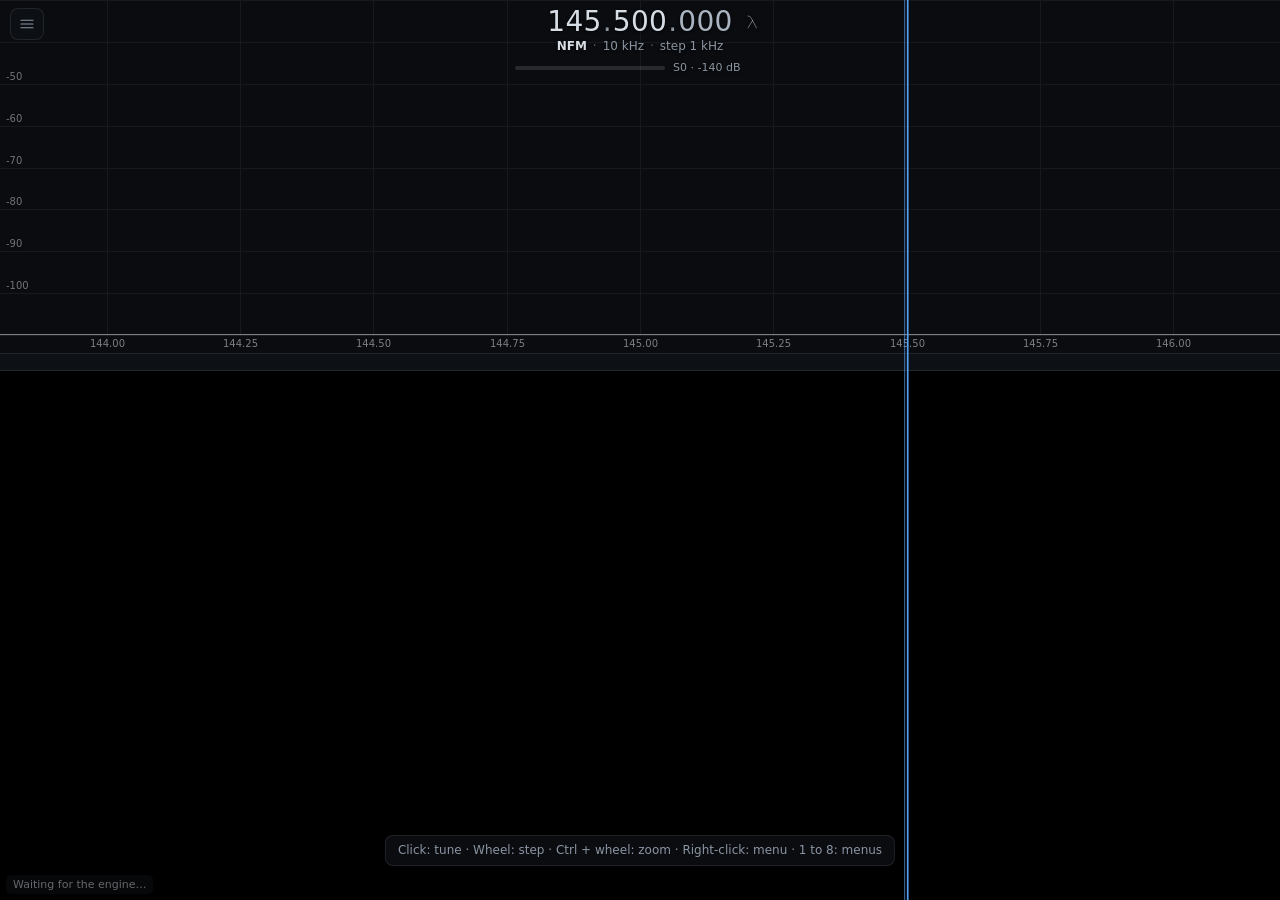
==== src/radiolack/web/index.html @ 2627fe80 "docs: say the band plan follows a simplified regional table The legal notice, in About and in README" ====
<!doctype html>
<!--
  Radiolack web interface. The engine serves this page and the files next to
  it as they are: plain ES modules, no build step.
-->
<html lang="en">
<head>
<meta charset="utf-8">
<meta name="viewport" content="width=device-width, initial-scale=1, viewport-fit=cover">
<meta name="theme-color" content="#0a0c0f">
<title>Radiolack</title>
<link rel="icon" href="favicon.svg" type="image/svg+xml">
<link rel="apple-touch-icon" href="apple-touch-icon.png">
<link rel="stylesheet" href="style.css">
<script type="module" src="main.js"></script>
</head>
<body>
<div id="app">
  <div id="specwrap" class="area">
    <canvas id="spec" aria-hidden="true"></canvas><canvas id="spec-axis" aria-hidden="true"></canvas><canvas id="spec-db" aria-hidden="true"></canvas>
    <div id="marks"></div>
  </div>
  <div id="band"><canvas id="bandc" aria-hidden="true"></canvas></div>
  <div id="wfwrap" class="area"><canvas id="wf" aria-hidden="true"></canvas><div id="wf-stamps" aria-hidden="true"></div></div>
  <div id="vfo"></div>
  <div id="vfo-line"></div>
  <div id="xline" hidden></div>
  <div id="span-preview" class="span-outline" hidden></div>
  <div id="span-next" class="span-outline" hidden></div>
  <button type="button" id="vfo-return" title="Show the VFO" hidden></button>
  <button type="button" id="span-fit" aria-label="Show the whole span" aria-keyshortcuts="0" title="Show the whole span (0)" hidden>
    <svg viewBox="0 0 18 18" aria-hidden="true"><path d="M2.5 4v11M15.5 4v11M4.5 9.5h9M7 7 4.5 9.5 7 12M11 7l2.5 2.5L11 12"/></svg>
  </button>
  <div id="tune-tip" hidden></div>

  <div id="readout">
    <div class="freq-line"><div id="freq" tabindex="0" role="spinbutton" aria-label="VFO frequency" title="Drag or wheel over a digit: change it · double-click: type a frequency"></div><button type="button" id="antenna" aria-label="Antenna length" aria-haspopup="dialog" aria-controls="antenna-dialog" title="Antenna length for this frequency">
      <svg viewBox="0 0 15 15" aria-hidden="true"><path d="M3 1.5c1.7 0 2.7.8 3.4 2.4l5.1 9.6M7.5 6 3 13.5"/></svg>
    </button></div>
    <div id="meta"><b id="m-mode"></b><span id="m-lock" hidden></span><span class="dot">·</span><span id="m-bw"></span><span class="dot">·</span><span id="m-seg"></span></div>
    <!-- The wheel over the S-meter, or a click or a tap on its bar, sets the squelch; the Radio menu sets it too. -->
    <div id="smeter" aria-hidden="true" title="Squelch: wheel or click"><div class="bar"><div class="fill"></div><div class="sql"></div></div><span id="s-text"></span></div>
  </div>

  <!-- Every menu behind one icon: in the top left corner with a mouse, between the step buttons on a touch screen. -->
  <button type="button" id="menu-button" aria-label="Menu" title="Menu" aria-haspopup="dialog" aria-expanded="false" aria-controls="menu">
    <svg class="ico" viewBox="0 0 24 24" aria-hidden="true"><path d="M4 7h16M4 12h16M4 17h16"/></svg><span class="badge"></span>
  </button>
  <div id="menu-scrim" hidden></div>
  <div id="menu" role="dialog" aria-label="Menu" data-level="content" hidden>
    <!-- Listening first, then the receiver's and the interface's settings, then About: the keys 1 to 8 open them in this order. -->
    <nav aria-label="Menus">
      <button type="button" data-menu="radio" aria-keyshortcuts="1" title="Radio (1)"><svg class="ico" viewBox="0 0 24 24" aria-hidden="true"><path d="M3 12c1.5-4.6 3-4.6 4.5 0s3 4.6 4.5 0 3-4.6 4.5 0 3 4.6 4.5 0"/></svg><span>Radio</span><svg class="ico chev" viewBox="0 0 24 24" aria-hidden="true"><path d="M9.5 6l6 6-6 6"/></svg></button>
      <button type="button" data-menu="bookmarks" aria-keyshortcuts="2" title="Bookmarks (2)"><svg class="ico" viewBox="0 0 24 24" aria-hidden="true"><path d="M7 3.5h10a1 1 0 0 1 1 1v16l-6-4.2-6 4.2v-16a1 1 0 0 1 1-1z"/></svg><span>Bookmarks</span><svg class="ico chev" viewBox="0 0 24 24" aria-hidden="true"><path d="M9.5 6l6 6-6 6"/></svg></button>
      <button type="button" data-menu="scan" aria-keyshortcuts="3" title="Scan (3)"><svg class="ico" viewBox="0 0 24 24" aria-hidden="true"><path d="M20 12a8 8 0 1 1-2.35-5.65M16 12a4 4 0 1 1-1.17-2.83M12 12l6.5-6.5"/></svg><span>Scan</span><svg class="ico chev" viewBox="0 0 24 24" aria-hidden="true"><path d="M9.5 6l6 6-6 6"/></svg></button>
      <button type="button" data-menu="record" aria-keyshortcuts="4" title="Record (4)"><svg class="ico" viewBox="0 0 24 24" aria-hidden="true"><circle cx="12" cy="12" r="7.5"/><circle cx="12" cy="12" r="3.4" class="fill"/></svg><span>Record</span><svg class="ico chev" viewBox="0 0 24 24" aria-hidden="true"><path d="M9.5 6l6 6-6 6"/></svg></button>
      <hr>
      <button type="button" data-menu="receiver" aria-keyshortcuts="5" title="Receiver (5)"><svg class="ico" viewBox="0 0 24 24" aria-hidden="true"><path d="M12 11v10M8.5 21h7M8.8 7.8a4.5 4.5 0 0 1 6.4 0M6.3 5.3a8 8 0 0 1 11.4 0"/><circle cx="12" cy="11" r="1.4" class="fill"/></svg><span>Receiver</span><svg class="ico chev" viewBox="0 0 24 24" aria-hidden="true"><path d="M9.5 6l6 6-6 6"/></svg></button>
      <button type="button" data-menu="display" aria-keyshortcuts="6" title="Display (6)"><svg class="ico" viewBox="0 0 24 24" aria-hidden="true"><path d="M3 19.5h18M4 17l3.5-4 2.5 2.5 3.5-10 3.5 10 2-2 1.5 3.5"/></svg><span>Display</span><svg class="ico chev" viewBox="0 0 24 24" aria-hidden="true"><path d="M9.5 6l6 6-6 6"/></svg></button>
      <button type="button" data-menu="settings" aria-keyshortcuts="7" title="Settings (7)"><svg class="ico" viewBox="0 0 24 24" aria-hidden="true"><path d="M4 7h9M17 7h3M4 17h3M11 17h9"/><circle cx="15" cy="7" r="2"/><circle cx="9" cy="17" r="2"/></svg><span>Settings</span><svg class="ico chev" viewBox="0 0 24 24" aria-hidden="true"><path d="M9.5 6l6 6-6 6"/></svg></button>
      <hr>
      <button type="button" data-menu="about" aria-keyshortcuts="8" title="About (8)"><svg class="ico" viewBox="0 0 24 24" aria-hidden="true"><circle cx="12" cy="12" r="8.5"/><path d="M12 11v5.5"/><circle cx="12" cy="7.8" r="1.1" class="fill"/></svg><span>About</span><svg class="ico chev" viewBox="0 0 24 24" aria-hidden="true"><path d="M9.5 6l6 6-6 6"/></svg></button>
    </nav>
    <div class="menu-content">
      <div class="menu-head">
        <button type="button" class="close back" aria-label="Back to the menus"><svg class="ico" viewBox="0 0 24 24" aria-hidden="true"><path d="M14.5 6l-6 6 6 6"/></svg></button>
        <h2 id="menu-title"></h2>
        <button type="button" class="close" data-close aria-label="Close the menu"><svg class="ico" viewBox="0 0 24 24" aria-hidden="true"><path d="M6.5 6.5l11 11M17.5 6.5l-11 11"/></svg></button>
      </div>

      <section data-menu="radio" hidden>
        <div class="menu-scroll">
          <div class="field">
            <span class="label">Mode</span>
            <div class="segmented" role="radiogroup" aria-label="Mode" id="mode-group">
              <button type="button" role="radio" data-mode="NFM">NFM</button>
              <button type="button" role="radio" data-mode="AM">AM</button>
              <button type="button" role="radio" data-mode="SAM" title="Synchronous AM">SAM</button>
              <button type="button" role="radio" data-mode="USB">USB</button>
              <button type="button" role="radio" data-mode="LSB">LSB</button>
              <button type="button" role="radio" data-mode="CW">CW</button>
              <button type="button" role="radio" data-mode="WFM">WFM</button>
            </div>
          </div>
          <label class="check"><input id="dm-auto" type="checkbox"> Mode and step from the band plan</label>
          <h3>Squelch</h3>
          <label class="check"><input id="dm-sql-auto" type="checkbox"> Automatic (noise + 8 dB)</label>
          <div class="field"><label for="dm-sql">Threshold <output id="dm-sql-v"></output></label><input id="dm-sql" type="range" min="-130" max="-20" step="1"></div>
          <h3>Audio</h3>
          <div class="field"><label for="dm-vol">Volume <output id="dm-vol-v"></output></label><input id="dm-vol" type="range" min="0" max="100" step="1"></div>
          <p class="note" id="dm-audio-note" role="status" hidden></p>
          <label class="check" title="Removes up to four steady whistles from the audio"><input id="dm-notch" type="checkbox" aria-describedby="dm-notch-note"> Automatic notch</label>
          <p class="note" id="dm-notch-note" hidden></p>
          <label class="check" title="Removes short impulses, such as crackle, before the demodulator"><input id="dm-nb" type="checkbox" aria-describedby="dm-nb-note"> Noise blanker</label>
          <p class="note" id="dm-nb-note" hidden></p>
          <h3>Channel</h3>
          <div class="field"><label for="dm-bw">Filter width <output id="dm-bw-v"></output></label><input id="dm-bw" type="range"></div>
          <div class="field">
            <label for="dm-step">Tuning step</label>
            <select id="dm-step">
              <option value="auto">Automatic</option>
              <option value="1">1 Hz</option>
              <option value="10">10 Hz</option>
              <option value="50">50 Hz</option>
              <option value="100">100 Hz</option>
              <option value="500">500 Hz</option>
              <option value="1000">1 kHz</option>
              <option value="5000">5 kHz</option>
              <option value="6250">6.25 kHz</option>
              <option value="8333.333333333334">8.33 kHz</option>
              <option value="9000">9 kHz</option>
              <option value="10000">10 kHz</option>
              <option value="12500">12.5 kHz</option>
              <option value="25000">25 kHz</option>
              <option value="50000">50 kHz</option>
              <option value="100000">100 kHz</option>
            </select>
          </div>
          <p class="note">AM, USB, LSB and CW level their audio by themselves; WFM plays broadcast FM in mono.</p>
        </div>
      </section>

      <section data-menu="bookmarks" hidden>
        <div class="menu-scroll">
          <div class="row"><input id="bm-filter" type="search" placeholder="Filter" aria-label="Filter the bookmarks and the band plan"><button type="button" class="btn" id="bm-add">Add current frequency</button></div>
          <div class="row"><button type="button" class="btn" id="bm-new-category">New category</button><button type="button" class="btn" id="bm-select" aria-pressed="false">Select</button></div>
          <div class="row" id="bm-select-bar" hidden><span class="note" id="bm-selected" role="status"></span><select id="bm-move-to" aria-label="Category to move the selected bookmarks to"></select><button type="button" class="btn" id="bm-move">Move</button><button type="button" class="btn" id="bm-select-done">Done</button></div>
          <p class="note" id="bm-note" role="status" hidden></p>
          <ul class="list" id="bm-list"></ul>
          <h3>Band plan</h3>
          <div class="field"><label for="bm-plan">Plan</label><select id="bm-plan" disabled></select></div>
          <ul class="list" id="plan-list"></ul>
          <p class="note" id="plan-note"></p>
        </div>
        <!-- The memory scan of the ticked bookmarks stays in view under the scrolling list. -->
        <div class="menu-dock">
          <div class="row"><button type="button" class="btn primary" id="mem-start" disabled>Scan the ticked bookmarks</button><span class="note" id="mem-state"></span></div>
          <p class="note" id="mem-note" role="status" hidden></p>
          <p class="note" id="mem-tour" hidden></p>
          <div class="field"><label for="mem-resume">Resume after silence <output id="mem-resume-v"></output></label><input id="mem-resume" type="range" min="0" max="8" step="0.5" disabled></div>
        </div>
      </section>

      <section data-menu="scan" hidden>
        <div class="menu-scroll">
          <div class="segmented" id="scan-tabs">
            <button type="button" data-tab="signals">Signals</button>
            <button type="button" data-tab="sweep">Range</button>
            <button type="button" data-tab="history">History</button>
          </div>
          <div data-tab-panel="signals">
            <label class="check"><input id="pk-on" type="checkbox"> Detection on</label>
            <div class="field"><label for="pk-thr">Threshold above noise <output id="pk-thr-v"></output></label><input id="pk-thr" type="range" min="6" max="50" step="1"></div>
            <label class="check"><input id="pk-marks" type="checkbox"> Mark on the spectrum</label>
            <p class="note" id="pk-note" role="status" hidden></p>
            <table class="peaks">
              <thead><tr><th>Frequency</th><th>Margin</th><th>Last seen</th><th></th></tr></thead>
              <tbody id="pk-body"></tbody>
            </table>
            <p class="note"><span id="pk-excluded"></span> <button type="button" class="link" id="pk-restore" hidden>Restore</button></p>
            <p class="note">The Range tab scans these signals: "Current window" there, with "Stop to listen", tunes the VFO to each in turn.</p>
          </div>
          <div data-tab-panel="sweep" hidden>
            <div class="field"><label for="sw-name">Name</label><input id="sw-name" type="text" maxlength="60" autocomplete="off" placeholder="Its range and start time" disabled></div>
            <div class="grid2">
              <div class="field"><label for="sw-from">From (MHz)</label><input id="sw-from" type="text" inputmode="decimal" autocomplete="off" disabled></div>
              <div class="field"><label for="sw-to">To (MHz)</label><input id="sw-to" type="text" inputmode="decimal" autocomplete="off" disabled></div>
            </div>
            <div class="row"><button type="button" class="btn" id="sw-here" disabled>Current window</button></div>
            <div class="field"><label for="sw-window">Time per window <output id="sw-window-v"></output></label><input id="sw-window" type="range" min="0.25" max="2" step="0.25" disabled></div>
            <div class="grid2 passes">
              <div class="field"><label for="sw-passes">Passes</label><input id="sw-passes" type="number" min="1" max="99" step="1" inputmode="numeric" disabled></div>
              <label class="check"><input id="sw-endless" type="checkbox" disabled> Endless</label>
            </div>
            <div class="field"><label for="sw-thr">Threshold above noise <output id="sw-thr-v"></output></label><input id="sw-thr" type="range" min="6" max="50" step="1"></div>
            <label class="check"><input id="sw-listen" type="checkbox" disabled> Stop to listen</label>
            <div class="grid2">
              <div class="field"><label for="sig-listen">Listen at most <output id="sig-listen-v"></output></label><input id="sig-listen" type="range" min="2" max="60" step="1" disabled></div>
              <div class="field"><label for="sig-resume">Resume after silence <output id="sig-resume-v"></output></label><input id="sig-resume" type="range" min="0" max="8" step="0.5" disabled></div>
            </div>
            <p class="note" id="sw-note" role="status" hidden></p>
            <div class="row"><button type="button" class="btn primary" id="sw-start" disabled>Start</button><span class="note" id="sw-state"></span></div>
            <p class="note">Steps the receiver across the range, pass after pass; a range within the current window never moves it. The signals found above the threshold, the one the Signals tab sets, join Signals and the History. With "Stop to listen", the VFO goes to each signal of a window in turn, in the band plan's mode, and stays while the squelch is open, up to the time set. Tuning by hand stops it; Stop brings the receiver back, unless on a signal.</p>
            <h3>Past scans</h3>
            <p class="note" id="ks-note" role="status" hidden></p>
            <div id="ks-list">
              <table class="peaks scans">
                <thead><tr><th>Scan</th><th>Channels</th></tr></thead>
                <tbody id="ks-body"></tbody>
              </table>
              <div class="row"><span class="note" id="ks-summary"></span><button type="button" class="link" id="ks-clear-all" hidden>Clear all</button></div>
            </div>
            <div id="ks-detail" hidden>
              <div class="row"><button type="button" class="link" id="ks-back">All scans</button></div>
              <div class="row"><input id="ks-name" type="text" maxlength="60" autocomplete="off" aria-label="The scan's name"><button type="button" class="btn" id="ks-rename">Rename</button></div>
              <p class="note" id="ks-info"></p>
              <table class="peaks">
                <thead><tr><th>Frequency</th><th>Found</th><th>Margin</th><th>Heard</th><th></th></tr></thead>
                <tbody id="ks-channels"></tbody>
              </table>
              <div class="row"><button type="button" class="link" id="ks-delete">Delete</button></div>
            </div>
            <p class="note">Each scan is kept with the channels it found, apart from the simulated band's, until deleted: Delete and Clear all forget them for every interface.</p>
          </div>
          <div data-tab-panel="history" hidden>
            <p class="note" id="hist-note" role="status" hidden></p>
            <table class="peaks">
              <thead><tr><th>Frequency</th><th>Heard</th><th>Active</th><th>Last heard</th><th></th></tr></thead>
              <tbody id="hist-body"></tbody>
            </table>
            <div class="row"><span class="note" id="hist-summary"></span><button type="button" class="link" id="hist-clear-all" hidden>Clear all</button></div>
            <p class="note">Kept 90 days, apart from the simulated band's: when, how often, how long and how far above the noise. Clearing forgets them for every interface.</p>
          </div>
        </div>
      </section>

      <section data-menu="record" hidden>
        <div class="menu-scroll">
          <div class="row"><button type="button" class="btn primary" id="rec-audio" aria-describedby="rec-state" disabled>Record audio</button><span class="note" id="rec-state"></span></div>
          <div class="row"><button type="button" class="btn" id="rec-iq" aria-describedby="rec-iq-state" disabled>Record I/Q</button><span class="note" id="rec-iq-state"></span></div>
          <p class="note" id="rec-note" role="status" hidden></p>
          <h3>Recordings</h3>
          <ul class="list" id="rec-list"></ul>
          <p class="note" id="rec-summary"></p>
          <!-- The engine sends the folder to this computer's interfaces only. -->
          <div id="rec-folder-section" hidden>
            <h3>Folder</h3>
            <div class="field"><input id="rec-folder" type="text" autocomplete="off" spellcheck="false" aria-label="Recordings folder"></div>
            <div class="row"><button type="button" class="btn" id="rec-default">Default folder</button><span class="note" id="rec-folder-msg" role="status"></span></div>
            <p class="note">Chosen on this computer, while nothing records; the recordings made before stay where they are.</p>
          </div>
          <p class="note">Raw I/Q takes about 17 GB an hour at 2.4 MS/s in 8 bits, twice that in 16 bits and four times in 32-bit floats, up to 230 GB an hour at 8 MS/s. A recording goes on without any interface; a new audio rate ends an audio recording, a new sample rate or receiver an I/Q one, and so does a disk with less than 2 GiB free. The simulated band is not recorded.</p>
        </div>
      </section>

      <section data-menu="receiver" hidden>
        <div class="menu-scroll">
          <div class="field">
            <label for="src-device">Receiver</label>
            <select id="src-device" disabled>
              <option value="synthetic">Synthetic band (2 m)</option>
              <option value="rtl_sdr">RTL-SDR · this computer</option>
              <option value="rtl_tcp">RTL-SDR · rtl_tcp</option>
              <option value="soapy">SoapySDR device</option>
            </select>
            <p class="note" id="src-note"></p>
          </div>
          <div class="field" id="src-soapy-field" hidden>
            <label for="src-soapy">SoapySDR device</label>
            <select id="src-soapy" aria-describedby="src-soapy-note" disabled></select>
            <p class="note" id="src-soapy-note"></p>
          </div>
          <div class="row" id="src-soapy-search-row" hidden><button type="button" class="btn" id="src-soapy-search" disabled>Search again</button></div>
          <div class="field" id="src-soapy-args-field" hidden><label for="src-soapy-args">SoapySDR device arguments</label><input id="src-soapy-args" type="text" spellcheck="false" autocomplete="off" autocapitalize="off" placeholder="driver=rtlsdr" disabled></div>
          <div class="field" id="src-address-field" hidden><label for="src-address">Server address</label><input id="src-address" type="text" inputmode="url" spellcheck="false" autocomplete="off" autocapitalize="off" placeholder="host:port" disabled></div>
          <div class="field" id="src-hf-field" hidden>
            <label for="src-hf">Shortwave</label>
            <select id="src-hf" disabled>
              <option value="none">None</option>
              <option value="q">Direct sampling, Q input (RTL-SDR Blog V3)</option>
              <option value="i">Direct sampling, I input</option>
              <option value="tuner">Tuner (RTL-SDR Blog V4)</option>
            </select>
            <p class="note" id="src-hf-note"></p>
          </div>
          <div class="field" id="src-converter-field" hidden>
            <label for="src-converter">Converter</label>
            <select id="src-converter" disabled>
              <option value="none">None</option>
              <option value="up">Upconverter</option>
              <option value="down">Downconverter (LNB)</option>
              <option value="down_inverted">Downconverter, inverted spectrum</option>
            </select>
            <p class="note" id="src-converter-note"></p>
          </div>
          <div class="field" id="src-converter-lo-field" hidden>
            <label for="src-converter-lo">Converter oscillator (MHz)</label>
            <input id="src-converter-lo" type="text" inputmode="decimal" spellcheck="false" autocomplete="off" disabled>
            <p class="note" id="src-converter-lo-note"></p>
          </div>
          <div class="field" id="src-antenna-field" hidden><label for="src-antenna">Antenna socket</label><select id="src-antenna" disabled></select></div>
          <div class="row" id="src-power-row" hidden><span id="src-power-name">Antenna power (bias tee): <output id="src-power-v"></output></span><button type="button" class="btn" id="src-power" disabled></button></div>
          <label class="check" id="src-rtl-agc-row" hidden><input id="src-rtl-agc" type="checkbox" disabled> RTL2832 AGC while sampling directly</label>
          <div class="field"><label for="src-gain">Tuner gain <output id="src-gain-v"></output></label><input id="src-gain" type="range" min="0" step="1" disabled></div>
          <label class="check"><input id="src-agc" type="checkbox" disabled> Tuner AGC</label>
          <p class="note" id="src-gain-note" hidden></p>
          <div class="field">
            <label for="src-rate">Sample rate</label>
            <select id="src-rate" disabled>
              <option value="240000">0.240 MS/s</option>
              <option value="300000">0.300 MS/s</option>
              <option value="1024000">1.024 MS/s</option>
              <option value="1536000">1.536 MS/s</option>
              <option value="2048000">2.048 MS/s</option>
              <option value="2400000">2.400 MS/s</option>
              <option value="2880000">2.880 MS/s</option>
            </select>
          </div>
          <div class="field"><label for="src-center">Centre frequency (MHz)</label><input id="src-center" type="text" inputmode="decimal" aria-describedby="src-center-note" disabled><p class="note" id="src-center-note" hidden></p></div>
          <div class="field"><label for="src-ppm">Frequency correction (ppm)</label><input id="src-ppm" type="number" min="-100" max="100" step="0.01" value="0" disabled></div>
          <div class="row"><button type="button" class="btn" id="src-calibrate" aria-haspopup="dialog" aria-controls="calibrate-dialog" disabled>Calibrate</button><span class="note" id="src-calibrate-note"></span></div>
          <div class="field" id="src-driver-field" hidden>
            <label for="src-driver">rtl-sdr driver</label>
            <select id="src-driver" aria-describedby="src-driver-note" disabled>
              <option value="unknown">Unknown</option>
              <option value="truncating">rtl-sdr up to 2.0.1, RTL-SDR Blog</option>
              <option value="rounding">rtl-sdr 2.0.2 and later</option>
            </select>
            <p class="note" id="src-driver-note"></p>
          </div>
          <label class="check"><input id="src-dc" type="checkbox" disabled> Remove the DC spike</label>
          <div id="src-advanced" hidden>
            <h3>Advanced</h3>
            <p class="note">The device's own gain stages and settings, as its driver names and describes them.</p>
            <div id="src-advanced-controls"></div>
          </div>
        </div>
      </section>

      <section data-menu="display" hidden>
        <div class="menu-scroll">
          <div class="field"><label for="ov-split">Spectrum height <output id="ov-split-v"></output></label><input id="ov-split" type="range" min="0.12" max="0.8" step="0.01"></div>
          <h3>Spectrum</h3>
          <div class="field"><label for="ds-avg">Averaging <output id="ds-avg-v"></output></label><input id="ds-avg" type="range" min="0" max="0.95" step="0.05"></div>
          <div class="row"><label class="check"><input id="ds-peak" type="checkbox"> Peak hold</label><button type="button" class="link" id="ds-peak-clear">Clear</button></div>
          <label class="check"><input id="ds-fill" type="checkbox"> Fill under the trace</label>
          <label class="check"><input id="ds-grid" type="checkbox"> Grid</label>
          <label class="check"><input id="ds-auto" type="checkbox"> Automatic scale</label>
          <div class="field"><label for="ds-top">Top level <output id="ds-top-v"></output></label><input id="ds-top" type="range" min="-80" max="0" step="1"></div>
          <div class="field"><label for="ds-range">Dynamic range <output id="ds-range-v"></output></label><input id="ds-range" type="range" min="30" max="140" step="5"></div>
          <p class="note" id="ds-resolution"></p>
          <h3>Waterfall</h3>
          <div class="field">
            <label for="wf-pal">Palette</label>
            <select id="wf-pal"><option value="classic">Classic</option><option value="viridis">Viridis</option><option value="amber">Amber</option><option value="ice">Ice</option><option value="gray">Greyscale</option></select>
            <div class="palette-preview" id="wf-pal-preview"></div>
          </div>
          <label class="check"><input id="wf-auto" type="checkbox"> Automatic contrast</label>
          <div class="field"><label for="wf-min">Floor <output id="wf-min-v"></output></label><input id="wf-min" type="range" min="-140" max="-40" step="1"></div>
          <div class="field"><label for="wf-max">Ceiling <output id="wf-max-v"></output></label><input id="wf-max" type="range" min="-110" max="-10" step="1"></div>
          <div class="field"><label for="wf-speed">Speed <output id="wf-speed-v"></output></label><input id="wf-speed" type="range" min="2" max="30" step="1"></div>
          <label class="check"><input id="wf-time" type="checkbox"> Timestamps</label>
          <p class="note">The waterfall keeps levels, not colours: palette, contrast and zoom recolour its whole history.</p>
          <h3>On the spectrum</h3>
          <label class="check"><input id="ov-plan" type="checkbox"> Band plan</label>
          <label class="check"><input id="ov-marks" type="checkbox"> Bookmarks</label>
          <label class="check"><input id="ov-channels" type="checkbox"> Channels and known frequencies</label>
        </div>
      </section>

      <section data-menu="settings" hidden>
        <div class="menu-scroll">
          <label class="check"><input id="st-autohide" type="checkbox"> Fade the interface when idle</label>
          <p class="note" id="st-remote-client" hidden>This device reaches Radiolack through remote access: storage, the recordings folder and remote access are set on the computer.</p>
          <!-- The engine sends these two sections' states to this computer's interfaces only. -->
          <div id="st-storage-section" hidden>
            <h3>Storage</h3>
            <p class="note" id="st-storage" role="status"></p>
          </div>
          <div id="st-remote-section" hidden>
            <h3>Remote access</h3>
            <label class="check"><input id="st-remote" type="checkbox"> Control Radiolack from another device</label>
            <p class="note">A phone or a tablet on the local network opens the address, installs Radiolack's certificate and enters the code, once.</p>
            <div id="st-remote-info" hidden>
              <div class="field" id="st-remote-url-field"><span class="label">Address</span><div class="row"><span class="value" id="st-remote-url"></span><button type="button" class="btn" id="st-remote-copy">Copy</button></div></div>
              <p class="note" id="st-remote-urls"></p>
              <div class="field"><span class="label">Access code</span><div class="row"><span class="value code" id="st-remote-code"></span><button type="button" class="btn" id="st-remote-renew" title="Every paired device then enters the new code">New code</button></div></div>
            </div>
            <p class="note" id="st-remote-msg" role="status"></p>
            <div class="field"><label for="st-remote-port">Port</label><input id="st-remote-port" type="number" min="1024" max="65535" step="1" inputmode="numeric"></div>
            <div class="field"><span class="label">Paired devices</span><ul class="list" id="st-remote-devices"></ul></div>
            <div class="field" id="st-remote-fp-field" hidden><span class="label">Certificate fingerprint (SHA-256)</span><span class="value fingerprint" id="st-remote-fingerprint"></span></div>
            <p class="note">Off at each start, unless Radiolack starts with --remote. Local network only; set on this computer only.</p>
          </div>
          <!-- The device's own gestures come first: a touch screen's, or the mouse's and the keys' (style.css). -->
          <div class="keys-lists">
            <div class="keys-mouse">
              <h3>Shortcuts</h3>
              <dl class="keys">
                <dt>Click</dt><dd>Tune</dd>
                <dt>Drag the filter</dt><dd>Move the VFO</dd>
                <dt>Drag an edge</dt><dd>Filter width</dd>
                <dt>Wheel</dt><dd>Tuning step</dd>
                <dt>Ctrl + wheel</dt><dd>Zoom</dd>
                <dt>Drag the background</dt><dd>Scroll the view</dd>
                <dt>Right-click</dt><dd>Context menu</dd>
                <dt>Wheel or click on the S-meter</dt><dd>Squelch</dd>
                <dt>← →</dt><dd>Step (Shift: ×10)</dd>
                <dt>+ − 0</dt><dd>Zoom, whole span</dd>
                <dt>M</dt><dd>Next mode</dd>
                <dt>1 to 8</dt><dd>Menus</dd>
                <dt>Esc</dt><dd>Close</dd>
                <dt>Double-click the frequency</dt><dd>Type a frequency</dd>
                <dt>Drag or wheel over a digit</dt><dd>Change that digit</dd>
              </dl>
            </div>
            <div class="keys-touch">
              <h3>Touch</h3>
              <dl class="keys">
                <dt>Tap</dt><dd>Tune</dd>
                <dt>Drag</dt><dd>Scroll the view</dd>
                <dt>Pinch</dt><dd>Zoom</dd>
                <dt>Long press</dt><dd>Context menu</dd>
                <dt>Tap the S-meter</dt><dd>Squelch</dd>
                <dt>− and +</dt><dd>Tuning step, hold to repeat</dd>
                <dt>Tap the frequency</dt><dd>Type a frequency</dd>
                <dt>Drag a digit up or down</dt><dd>Change that digit</dd>
              </dl>
            </div>
          </div>
        </div>
      </section>

      <section data-menu="about" hidden>
        <div class="menu-scroll">
          <!-- Every interface: the hello gives the version that runs. -->
          <p class="about-version" id="ab-version" hidden></p>
          <p class="note" id="ab-remote-client" hidden>This device reaches Radiolack through remote access: the computer checks for updates and reports problems.</p>
          <!-- The engine sends the update state to this computer's interfaces only. -->
          <div id="ab-update-section" hidden>
            <h3>Updates</h3>
            <label class="check"><input id="ab-update-start" type="checkbox"> Check for a newer version at start</label>
            <div class="row"><button type="button" class="btn" id="ab-update-check">Check now</button><span class="note" id="ab-update" role="status"></span></div>
          </div>
          <!-- Radiolack's pages on GitHub, which the desktop window opens in the web browser (window.py). -->
          <h3>Feedback</h3>
          <div class="row"><a class="btn" id="ab-idea" href="https://github.com/OGD09/radiolack/issues/new" target="_blank" rel="noopener noreferrer">Suggest an idea</a><a class="btn" id="ab-project" href="https://github.com/OGD09/radiolack" target="_blank" rel="noopener noreferrer">Radiolack on GitHub</a></div>
          <p class="note">GitHub opens in the web browser: ideas, questions and problems are posted there with a GitHub account.</p>
          <!-- On this computer's interfaces only, as the engine sends the report to no other. -->
          <div id="ab-report-section" hidden>
            <div class="row"><button type="button" class="btn" id="ab-report">Report a problem</button><span class="note" id="ab-report-msg" role="status"></span></div>
            <p class="note">A report of what Radiolack runs on and of its latest warnings, to read, then share on GitHub or copy. Radiolack sends nothing by itself.</p>
          </div>
          <h3>Legal</h3>
          <p class="note">© 2026 OGD09 · Free software under the GNU GPL, version 3 or later, with no warranty.</p>
          <div class="row"><button type="button" class="btn" id="ab-legal" aria-haspopup="dialog">Legal notice</button></div>
        </div>
      </section>
    </div>
  </div>

  <div id="ctx" role="menu" aria-label="Frequency actions" hidden>
    <div class="ctx-title" id="ctx-title"></div>
    <button type="button" role="menuitem" data-cmd="tune">Tune here</button>
    <button type="button" role="menuitem" data-cmd="bookmark">Add to bookmarks</button>
    <button type="button" role="menuitem" data-cmd="center">Centre the view here</button>
    <button type="button" role="menuitem" data-cmd="segment">Zoom to the segment</button>
    <button type="button" role="menuitem" data-cmd="ignore">Ignore in the scanner</button>
  </div>

  <div id="tunepad">
    <button type="button" id="tune-down" aria-label="One step down">−</button>
    <button type="button" id="tune-up" aria-label="One step up">+</button>
  </div>
  <button type="button" id="sound" aria-label="Audio" aria-pressed="false">
    <svg class="off" viewBox="0 0 24 24" aria-hidden="true"><path d="M4 9.5h3.5L12 5.5v13l-4.5-4H4z"/><path d="M15.5 9.5l5 5m0-5l-5 5"/></svg>
    <svg class="on" viewBox="0 0 24 24" aria-hidden="true"><path d="M4 9.5h3.5L12 5.5v13l-4.5-4H4z"/><path d="M15.5 9.5a3.5 3.5 0 0 1 0 5M18 7a7 7 0 0 1 0 10"/></svg>
  </button>

  <div id="status"></div>
  <div id="hoverinfo"></div>
  <div id="hint"></div>
  <div id="notice" hidden><span id="notice-text" role="status"></span><button type="button" class="close" id="notice-close" aria-label="Dismiss the update notice">×</button></div>

  <dialog id="antenna-dialog" aria-labelledby="antenna-title" aria-describedby="antenna-for">
    <div class="dialog-body">
      <div class="dialog-head"><h2 id="antenna-title">Antenna length</h2><button type="button" class="close" aria-label="Close the antenna lengths">×</button></div>
      <p class="dialog-sub" id="antenna-for"></p>
      <dl class="lengths">
        <dt>Wavelength (λ)</dt><dd id="antenna-wave"></dd>
        <dt>Half-wave dipole</dt><dd id="antenna-dipole"></dd>
        <dt class="sub">Each arm</dt><dd id="antenna-arm"></dd>
        <dt>Quarter-wave vertical</dt><dd id="antenna-vertical"></dd>
        <dt class="sub">Each radial</dt><dd id="antenna-radial"></dd>
      </dl>
      <p class="note">The dipole and the vertical include the usual 5% shortening: cut them a little longer, then trim.</p>
      <p class="note">Listening needs no resonant antenna: below 30 MHz a long wire often does as well; above, a resonant one mostly helps weak signals.</p>
    </div>
  </dialog>

  <dialog id="calibrate-dialog" aria-labelledby="calibrate-title" aria-describedby="calibrate-run-about">
    <div class="dialog-body">
      <div class="dialog-head"><h2 id="calibrate-title">Calibrate</h2><button type="button" class="close" aria-label="Close the calibration">×</button></div>
      <h3>On the stations</h3>
      <p class="note" id="calibrate-run-about">Radiolack tunes to each standard-frequency station within reach, measures its carrier and proposes the correction they agree on; the receiver and the VFO then come back. Which stations come in depends on the hour.</p>
      <div class="row"><button type="button" class="btn" id="calibrate-run" disabled>Calibrate on the stations</button></div>
      <p class="note" id="calibrate-run-status" role="status"></p>
      <table class="peaks" id="calibrate-stations" hidden>
        <thead><tr><th>Station (MHz)</th><th>Carrier</th><th>Margin</th><th>Correction (ppm)</th></tr></thead>
        <tbody id="calibrate-stations-body"></tbody>
      </table>
      <dl class="lengths"><dt>Proposed correction</dt><dd id="calibrate-proposal"></dd></dl>
      <p class="note" id="calibrate-run-note" role="status"></p>
      <div class="row"><button type="button" class="btn primary" id="calibrate-run-apply" disabled>Apply the proposal</button></div>
      <h3>On a known carrier</h3>
      <p class="note" id="calibrate-about">Tune the VFO onto a steady carrier whose frequency you know, in AM or CW: Radiolack measures the strongest line within the filter, which in NFM or SSB may not be the carrier.</p>
      <div class="field"><span class="label">Carrier measured</span><p id="calibrate-measured" role="status"></p></div>
      <div class="field" id="calibrate-driver-field" hidden><span class="label">rtl-sdr driver</span><p id="calibrate-driver" role="status"></p></div>
      <div class="field"><label for="calibrate-true">True frequency of this carrier (MHz)</label><input id="calibrate-true" type="text" inputmode="decimal" spellcheck="false" autocomplete="off"></div>
      <dl class="lengths">
        <dt>Correction in use</dt><dd id="calibrate-in-use"></dd>
        <dt>Correction to apply</dt><dd id="calibrate-correction"></dd>
      </dl>
      <p class="note" id="calibrate-note" role="status"></p>
      <p class="note" id="calibrate-converter" hidden>A converter is set: its oscillator is taken as exact.</p>
      <p class="note" id="calibrate-tuner" hidden>On the tuner, the result also takes in the tuner's own error at this frequency: for the crystal alone, calibrate in direct sampling.</p>
      <div class="row"><button type="button" class="btn primary" id="calibrate-apply" disabled>Apply</button><button type="button" class="btn" id="calibrate-cancel">Cancel</button></div>
    </div>
  </dialog>

  <dialog id="report-dialog" aria-labelledby="report-title" aria-describedby="report-about">
    <div class="dialog-body">
      <div class="dialog-head"><h2 id="report-title">Report a problem</h2><button type="button" class="close" aria-label="Close the report">×</button></div>
      <p class="note" id="report-about">Read the report first: its warnings may name files, folders, frequencies or addresses. On GitHub, describe the problem above it, then submit the issue.</p>
      <textarea id="report-text" readonly spellcheck="false" aria-label="Report"></textarea>
      <div class="row"><a class="btn primary" id="report-issue" href="#" target="_blank" rel="noopener noreferrer">Open a GitHub issue</a><button type="button" class="btn" id="report-copy">Copy</button><span class="note" id="report-msg" role="status"></span></div>
    </div>
  </dialog>

  <dialog id="confirm-dialog" aria-labelledby="confirm-text">
    <div class="dialog-body">
      <p id="confirm-text"></p>
      <div class="row actions"><button type="button" class="btn" id="confirm-cancel">Cancel</button><button type="button" class="btn primary" id="confirm-ok">Confirm</button></div>
    </div>
  </dialog>

  <dialog id="legal-dialog" aria-labelledby="legal-title">
    <div class="dialog-body">
      <div class="dialog-head"><h2 id="legal-title">Legal notice</h2><button type="button" class="close" aria-label="Close the legal notice">×</button></div>
      <!-- README.md's Legal notice says the same: tests/test_legal_notice.py checks that they agree. -->
      <div class="legal-text" id="legal-text" tabindex="0">
        <h3>Licence</h3>
        <p>Radiolack is free software, copyright 2026 OGD09. You may run it for any purpose, study it, share it and modify it under the terms of the GNU General Public License, version 3 or, at your option, any later version. If you distribute Radiolack or a modified version of it, you must do so under the same licence and make its source code available. This notice explains the licence and your responsibilities: it adds no condition to the licence, which prevails over it. <a href="https://github.com/OGD09/radiolack/blob/main/LICENSE" target="_blank" rel="noopener noreferrer">Read the licence</a>.</p>
        <h3>No warranty</h3>
        <p>Radiolack is provided "as is", without warranty of any kind, express or implied, including the warranties of merchantability, fitness for a particular purpose, accuracy and non-infringement. The author does not warrant that it works without errors or interruption, or that what it shows, plays, records or calculates is accurate or complete: frequencies, levels, measurements, audio, detected signals, the History and calculations may be wrong. Do not rely on it where an error could harm people or property, such as for safety of life, distress or emergency communications, or navigation.</p>
        <h3>Limitation of liability</h3>
        <p>To the fullest extent permitted by applicable law, the author and the contributors are not liable for any damage arising from the use of Radiolack or from the inability to use it, whether direct, indirect, incidental, special or consequential, including loss of data or recordings, damage to equipment or property, interference, fines, penalties, legal costs and claims by third parties, even if advised of the possibility of such damage.</p>
        <h3>Your responsibility</h3>
        <p>Radio is regulated differently from one country to another, and sometimes within a country. You alone are responsible for making sure that the way you install and use Radiolack, your receiver, your antennas and any other equipment complies with every law and regulation that applies to you, including those on:</p>
        <ul>
          <li>the use of radio frequencies and radio equipment, to receive or to transmit, and the licences, certificates, call signs and conditions that some uses require, such as the frequencies, power, modes and identification allowed;</li>
          <li>the reception of some services, which some countries restrict or forbid;</li>
          <li>the secrecy of communications: intercepting communications not intended for the general public, or recording, using, publishing or disclosing their content, or even their existence;</li>
          <li>privacy and personal data;</li>
          <li>harmful interference to other users of the radio spectrum.</li>
        </ul>
        <p>Where the law forbids something, do not do it with Radiolack. The author does not encourage or endorse any unlawful use.</p>
        <h3>Guidance, not a reference</h3>
        <p>The band plan, the modes and steps it suggests, the antenna lengths and every other piece of guidance in Radiolack are simplified, and may be incomplete, outdated or wrong where you are: the band plan follows a simplified regional table. They are not legal references. The frequency allocation tables, licence conditions and regulations of your country, and its radio authority, are.</p>
        <h3>Equipment and safety</h3>
        <p>Installing and using antennas and radio equipment can be dangerous. Keep antennas and masts well away from power lines, protect your installation against lightning, follow the instructions of your equipment's makers and the local rules on installations and, wherever equipment transmits, the limits on exposure to radio-frequency fields.</p>
        <h3>Other people's communications and data</h3>
        <p>What you receive, record or keep, such as recordings and the History, may contain other people's communications, voices or personal data. You are responsible for keeping, using, sharing and deleting them lawfully.</p>
        <h3>Remote access</h3>
        <p>You choose the devices you let in, and you are responsible for what is done through them. Keep the access code to yourself, and reach Radiolack from outside your local network only through a private network that you control, such as your own VPN.</p>
        <h3>Privacy</h3>
        <p>Radiolack has no telemetry and no account. It connects only to your receiver, to the devices you let in and, for its update check, which you can turn off, to its APT repository. Links to GitHub open in your web browser, where GitHub's terms and privacy statement apply. A problem report leaves only if you send it yourself. Your settings, bookmarks, History and recordings stay on the computer that runs Radiolack, unless you download them.</p>
        <h3>Third parties</h3>
        <p>Radiolack is not affiliated with, or endorsed by, the makers of the receivers and software it works with, radio authorities, amateur radio organisations or GitHub. Names such as RTL-SDR, Debian, Ubuntu and GitHub belong to their owners.</p>
        <h3>Your rights</h3>
        <p>Some countries do not allow some of the exclusions and limitations above, or give rights that cannot be waived, to consumers in particular. There, they apply only as far as the law allows, and nothing in this notice limits those rights. If a court holds part of this notice unenforceable, the rest still applies.</p>
      </div>
    </div>
  </dialog>
</div>
</body>
</html>
---- src/radiolack/web/style.css ----
/* Radiolack web interface: styles. */

:root {
  color-scheme: dark;
  --bg: #0a0c0f;
  --text: #d7dde5;
  --muted: #8b95a3;
  --faint: rgba(215, 221, 229, 0.45);
  --line: rgba(255, 255, 255, 0.09);
  --panel: rgba(15, 18, 23, 0.95);
  --sheet: #0f1217;    /* --panel, opaque: the menu, over views that redraw every frame */
  --control: rgba(255, 255, 255, 0.06);
  --control-hover: rgba(255, 255, 255, 0.1);
  --accent: #59a7ff;
  --ok: #3ccf9a;
  --warn: #f2b33d;
  --rec: #ff5f57;     /* a recording runs */
  /* How far the readout, the bookmarks' marks and the menu move down, so that the antenna icon's touch
     target stays on the screen: see the touch rules at the end. */
  --antenna-room: 0px;
}
* { box-sizing: border-box; }
html, body {
  margin: 0; height: 100%; overflow: hidden; background: var(--bg); color: var(--text);
  font: 13px/1.4 system-ui, -apple-system, "Segoe UI", Roboto, "Helvetica Neue", Arial, sans-serif;
}
:focus-visible { outline: 2px solid var(--accent); outline-offset: 1px; }

#app { position: fixed; inset: 0; display: grid; grid-template-rows: 40% 18px minmax(0, 1fr); user-select: none; -webkit-user-select: none; -webkit-touch-callout: none; }
.area { position: relative; min-height: 0; overflow: hidden; touch-action: none; cursor: crosshair; }
.area canvas, #band canvas { position: absolute; inset: 0; width: 100%; height: 100%; display: block; }
/* Text scales over the GPU spectrum: the frequencies below it, the levels along its left edge. */
#specwrap #spec-axis { top: auto; height: 18px; z-index: 1; pointer-events: none; }
#specwrap #spec-db { right: auto; bottom: 18px; width: 40px; height: auto; z-index: 1; pointer-events: none; }
#wfwrap { background: #000; }
#wf-stamps { position: absolute; inset: 0; overflow: hidden; pointer-events: none; z-index: 1; }
.wf-stamp {
  position: absolute; left: 0; top: 0; padding: 1px 0 0 10px; white-space: nowrap; will-change: transform;
  font: 10px/12px system-ui, sans-serif; color: rgba(230, 235, 240, 0.75); text-shadow: 0 0 3px rgba(0, 0, 0, 0.9);
}
.wf-stamp::before { content: ""; position: absolute; left: 0; top: 0; width: 7px; height: 1px; background: rgba(255, 255, 255, 0.6); }
#band { position: relative; background: #0d1015; border-top: 1px solid var(--line); border-bottom: 1px solid var(--line); cursor: ns-resize; touch-action: none;
  -webkit-user-select: none; user-select: none; }
#band.on-mark { cursor: pointer; }

#vfo, #vfo-line, #xline { position: absolute; top: 0; bottom: 0; left: 0; pointer-events: none; z-index: 2; will-change: transform; }
#vfo { background: rgba(89, 167, 255, 0.11); border-left: 1px solid rgba(89, 167, 255, 0.5); border-right: 1px solid rgba(89, 167, 255, 0.5); }
#vfo.open { background: rgba(89, 167, 255, 0.19); }
#vfo-line { width: 1px; background: rgba(89, 167, 255, 0.95); }
#xline { width: 1px; background: rgba(255, 255, 255, 0.16); }
/* The span that a click outside it would bring, and the one a retune on its way brings. */
.span-outline {
  position: absolute; top: 0; bottom: 0; left: 0; pointer-events: none; z-index: 2; will-change: transform;
  border-left: 1px solid rgba(215, 221, 229, 0.45); border-right: 1px solid rgba(215, 221, 229, 0.45);
}
#span-preview { background: rgba(215, 221, 229, 0.035); }
#span-next { border-left-style: dashed; border-right-style: dashed; border-color: rgba(215, 221, 229, 0.6); }
/* At the edge of the spectrum on the VFO's side, when the VFO lies outside the view. */
#vfo-return {
  position: absolute; left: 44px; z-index: 3; transform: translateY(-50%); white-space: nowrap; cursor: pointer;
  font: 11px/1.5 system-ui, sans-serif; font-variant-numeric: tabular-nums; color: var(--text);
  background: rgba(14, 17, 22, 0.78); border: 1px solid var(--line); border-radius: 4px; padding: 0 6px;
}
#vfo-return.right { left: auto; right: 8px; }
#vfo-return:hover { border-color: rgba(89, 167, 255, 0.6); }
/* At the bottom right of the spectrum, above its scale, while the view does not frame the span. */
#span-fit {
  position: absolute; right: calc(8px + env(safe-area-inset-right)); z-index: 3; transform: translateY(-100%);
  width: 28px; height: 28px; padding: 0; display: flex; align-items: center; justify-content: center; cursor: pointer;
  color: var(--muted); background: rgba(14, 17, 22, 0.78); border: 1px solid var(--line); border-radius: 5px;
  transition: opacity 0.4s;
}
#span-fit[hidden] { display: none; }
#span-fit:hover { color: var(--text); border-color: rgba(89, 167, 255, 0.6); }
#span-fit svg { width: 18px; height: 18px; fill: none; stroke: currentColor; stroke-width: 1; }   /* drawn on its pixel grid */
#tune-tip {
  position: absolute; left: 0; top: 0; z-index: 4; pointer-events: none; white-space: nowrap;
  font-size: 11px; padding: 2px 7px; color: var(--text); background: rgba(10, 12, 15, 0.85);
  border: 1px solid var(--line); border-radius: 5px;
}

/* Centred on the first line, clear of the menu's icon on its left and the speaker on its right. */
#readout {
  position: absolute; top: calc(6px + var(--antenna-room) + env(safe-area-inset-top)); left: 50%; transform: translateX(-50%); z-index: 5;
  width: max-content; max-width: calc(100% - 128px); text-align: center; text-shadow: 0 1px 3px rgba(0, 0, 0, 0.85); pointer-events: none;
}
#freq {
  display: inline-block; pointer-events: auto; padding: 0 4px; border-radius: 6px; cursor: ns-resize; touch-action: none;
  -webkit-user-select: none; user-select: none;
  font-size: 28px; font-weight: 500; line-height: 1.15; letter-spacing: 0.01em; font-variant-numeric: tabular-nums;
}
#freq .d { border-radius: 3px; }
#freq .d.lo { color: #aab4c0; }
#freq .sep { color: var(--muted); margin: 0 1px; }
#freq .freq-input { width: 9em; font: inherit; font-size: 22px; text-align: center; color: var(--text); background: rgba(0, 0, 0, 0.6); border: 1px solid var(--accent); border-radius: 6px; padding: 0 6px; }
/* Beside the frequency, off the line so that the digits stay centred: the antenna lengths for it. */
.freq-line { position: relative; display: inline-block; }
#antenna {
  position: absolute; left: 100%; top: 50%; transform: translateY(-50%); margin-left: 3px;
  width: 25px; height: 25px; padding: 0; display: flex; align-items: center; justify-content: center;
  background: transparent; border: 0; border-radius: 5px; color: var(--faint); cursor: pointer; pointer-events: auto;
  touch-action: manipulation; transition: opacity 0.4s;
}
#antenna svg {
  width: 15px; height: 15px; fill: none; stroke: currentColor; stroke-width: 1;
  stroke-linecap: round; stroke-linejoin: round; filter: drop-shadow(0 1px 2px rgba(0, 0, 0, 0.85));
}
/* The lengths themselves, the calibration, the problem report, the legal notice and the questions that ask to confirm, in modal dialogs dressed as the menu. */
#antenna-dialog, #calibrate-dialog, #report-dialog, #legal-dialog, #confirm-dialog {
  width: 320px; max-width: calc(100% - 32px); padding: 0; color: var(--text); background: var(--panel);
  border: 1px solid var(--line); border-radius: 10px; box-shadow: 0 12px 32px rgba(0, 0, 0, 0.5);
  font-size: 12.5px; user-select: text; -webkit-user-select: text;
}
#calibrate-dialog { width: 400px; }
#report-dialog, #legal-dialog { width: 560px; }
/* No custom properties: older engines do not pass them to ::backdrop. */
#antenna-dialog::backdrop, #calibrate-dialog::backdrop, #report-dialog::backdrop, #legal-dialog::backdrop, #confirm-dialog::backdrop { background: rgba(5, 7, 10, 0.55); }
/* Fills the dialog: a press on the dialog itself is on the backdrop. */
#antenna-dialog .dialog-body, #calibrate-dialog .dialog-body, #report-dialog .dialog-body,
#legal-dialog .dialog-body, #confirm-dialog .dialog-body { padding: 10px 14px 12px; }
#antenna-dialog h2, #calibrate-dialog h2, #report-dialog h2, #legal-dialog h2 { margin: 0; font-size: 13px; font-weight: 600; }
/* The legal notice scrolls under its title, which keeps the close button in sight. */
#legal-dialog[open] { display: flex; flex-direction: column; max-height: calc(100% - 32px); }
#confirm-text { margin: 4px 0 12px; font-size: 13px; overflow-wrap: anywhere; }
#confirm-dialog .actions { justify-content: flex-end; margin-bottom: 0; }
#legal-dialog .dialog-body { display: flex; flex-direction: column; min-height: 0; }
.legal-text {
  min-height: 0; overflow-y: auto; overscroll-behavior: contain; margin: 0 -14px -12px; padding: 0 14px 12px;
  font-size: 12px; line-height: 1.5;
}
.legal-text:focus-visible { outline-offset: -2px; }
.legal-text h3 { margin: 12px 0 4px; font-size: 11px; font-weight: 600; letter-spacing: 0.06em; text-transform: uppercase; color: var(--muted); }
.legal-text p, .legal-text ul { margin: 4px 0; }
.legal-text ul { padding-left: 18px; }
.legal-text a { color: var(--accent); }
#report-text {
  display: block; width: 100%; height: 240px; max-height: 50vh; margin: 8px 0; resize: vertical;
  font: 11px/1.5 ui-monospace, "SFMono-Regular", Menlo, Consolas, monospace; white-space: pre-wrap; overflow-wrap: anywhere;
  color: var(--text); background: var(--control); border: 1px solid var(--line); border-radius: 6px; padding: 6px 8px;
}
/* Three lines kept for the carrier measured, its usual texts at most (4.2em: the body's line height, 1.4): the
   buttons below stay put as "Measuring..." and the answers replace one another. */
#calibrate-measured { margin: 2px 0 0; min-height: 4.2em; font-size: 13px; font-variant-numeric: tabular-nums; }
#calibrate-dialog h3 { margin: 14px 0 6px; font-size: 11px; font-weight: 600; letter-spacing: 0.06em; text-transform: uppercase; color: var(--muted); }
/* A station received whose correction is not among those the proposal comes from. */
table.peaks tr.apart td { color: var(--muted); }
.dialog-sub { margin: 0; font-size: 12px; color: var(--muted); font-variant-numeric: tabular-nums; }
.lengths { display: grid; grid-template-columns: 1fr auto; align-items: baseline; gap: 6px 12px; margin: 12px 0; }
.lengths dt { color: var(--muted); }
.lengths dt.sub { padding-left: 12px; }
.lengths dd { margin: 0; text-align: right; font-size: 14px; font-variant-numeric: tabular-nums; }
#meta { font-size: 12px; color: var(--muted); }
#meta b { color: var(--text); font-weight: 600; }
#meta .dot { margin: 0 6px; opacity: 0.6; }
#m-lock { margin-left: 5px; }
#m-lock.on { color: var(--accent); }
#smeter { display: flex; align-items: center; justify-content: center; gap: 8px; margin-top: 5px; }
/* The squelch on the S-meter: the wheel over it moves the threshold, a click or a tap on the bar sets it
   there. They take the pointer, unlike the rest of the readout, the bar over a wider strip than it draws. */
#smeter .bar {
  position: relative; width: 150px; height: 4px; background: rgba(255, 255, 255, 0.12); border-radius: 2px;
  pointer-events: auto; cursor: pointer; touch-action: manipulation;
}
#smeter .bar::after { content: ""; position: absolute; inset: -8px -4px; }
#smeter .fill { position: absolute; inset: 0; transform-origin: left center; transform: scaleX(0); background: var(--muted); border-radius: 2px; }
#smeter .fill.open { background: var(--accent); }
#smeter .sql { position: absolute; top: -3px; bottom: -3px; width: 2px; margin-left: -1px; background: var(--warn); border-radius: 1px; }
#s-text { min-width: 92px; text-align: left; font-size: 11px; color: var(--muted); font-variant-numeric: tabular-nums; pointer-events: auto; }

/* The menus' line icons. */
.ico { fill: none; stroke: currentColor; stroke-width: 1.6; stroke-linecap: round; stroke-linejoin: round; }
.ico .fill { fill: currentColor; stroke: none; }
/* The menu's icon: a small square in the top left corner with a mouse, a round button between the step
   buttons on a touch screen. A dot tells that a recording runs, red, or a scan, green. */
#menu-button {
  position: absolute; z-index: 6; top: calc(8px + env(safe-area-inset-top)); left: calc(10px + env(safe-area-inset-left));
  width: 34px; height: 32px; padding: 0; display: flex; align-items: center; justify-content: center;
  background: rgba(14, 17, 22, 0.72); border: 1px solid var(--line); border-radius: 8px; color: var(--muted);
  cursor: pointer; touch-action: manipulation; transition: opacity 0.4s;
}
#menu-button .ico { width: 18px; height: 18px; }
#menu-button[aria-expanded="true"] { color: var(--text); border-color: rgba(89, 167, 255, 0.6); }
#menu-button .badge { display: none; position: absolute; top: 4px; right: 4px; width: 7px; height: 7px; border-radius: 50%; background: var(--rec); }
#menu-button.recording .badge, #menu-button.scanning .badge { display: block; }
#menu-button.scanning:not(.recording) .badge { background: var(--ok); }

#marks { position: absolute; left: 0; right: 0; top: calc(70px + var(--antenna-room)); height: 0; z-index: 3; }
.mark {
  position: absolute; top: 0; transform: translateX(-50%); white-space: nowrap; cursor: pointer;
  font: 11px/1.5 system-ui, sans-serif; color: var(--text); background: rgba(14, 17, 22, 0.78);
  border: 1px solid var(--line); border-radius: 4px; padding: 0 6px;
}
.mark::after { content: ""; position: absolute; left: 50%; top: 100%; width: 1px; height: 7px; background: rgba(255, 255, 255, 0.3); }

#status, #hoverinfo {
  position: absolute; bottom: 6px; z-index: 4; pointer-events: none; font-size: 11px; padding: 2px 7px;
  background: rgba(10, 12, 15, 0.72); border-radius: 5px; font-variant-numeric: tabular-nums; transition: opacity 0.4s;
}
#status { left: 6px; color: var(--faint); }
#hoverinfo { right: 6px; color: var(--text); opacity: 0.9; }
#hoverinfo:empty { display: none; }
#hint {
  position: absolute; left: 50%; bottom: 34px; transform: translateX(-50%); z-index: 4; pointer-events: none; white-space: nowrap;
  background: rgba(12, 15, 19, 0.85); border: 1px solid var(--line); border-radius: 8px; padding: 6px 12px;
  color: var(--muted); font-size: 12px; transition: opacity 1s;
}
#hint.gone { opacity: 0; }
/* A newer Radiolack: at the top of the waterfall, which layout() places under the band plan strip. */
#notice {
  position: absolute; left: 50%; top: 0; transform: translateX(-50%); z-index: 5; display: flex; align-items: center; gap: 4px;
  width: max-content; max-width: calc(100% - 24px); padding: 2px 2px 2px 12px;
  background: rgba(12, 15, 19, 0.9); border: 1px solid var(--line); border-radius: 8px;
  color: var(--text); font-size: 12px; user-select: text; -webkit-user-select: text;
}
#notice[hidden] { display: none; }

/* Step buttons in thumb reach, shown only for touch input. */
#tunepad { display: none; transition: opacity 0.4s; }
#tunepad button {
  position: absolute; z-index: 6; bottom: calc(14px + env(safe-area-inset-bottom)); width: 52px; height: 52px; padding: 0;
  display: flex; align-items: center; justify-content: center; border-radius: 50%;
  background: rgba(14, 17, 22, 0.72); border: 1px solid var(--line); color: var(--text);
  font: inherit; font-size: 26px; line-height: 1; cursor: pointer; touch-action: manipulation;
}
#tunepad button:active { background: rgba(89, 167, 255, 0.25); }
#tune-down { left: calc(12px + env(safe-area-inset-left)); }
#tune-up { right: calc(12px + env(safe-area-inset-right)); }
/* Shown only for touch input too, in the top right corner: whether this interface plays sound, and a
   switch for it (main.js). The browser may hold the audio until a tap, and a tap on it is one. */
#sound {
  display: none; position: absolute; z-index: 6; top: calc(10px + env(safe-area-inset-top)); right: calc(12px + env(safe-area-inset-right));
  width: 44px; height: 44px; padding: 0; align-items: center; justify-content: center; border-radius: 50%;
  background: rgba(14, 17, 22, 0.72); border: 1px solid var(--line); color: var(--text);
  cursor: pointer; touch-action: manipulation; transition: opacity 0.4s;
}
#sound:active { background: rgba(89, 167, 255, 0.25); }
#sound svg { width: 22px; height: 22px; fill: none; stroke: currentColor; stroke-width: 1.8; stroke-linecap: round; stroke-linejoin: round; }
#sound .on, #sound[aria-pressed="true"] .off { display: none; }
#sound[aria-pressed="true"] .on { display: block; }

body.idle #menu-button, body.idle #status, body.idle #tunepad, body.idle #span-fit, body.idle #antenna { opacity: 0.2; }
body.idle #hoverinfo { opacity: 0; }

/* The menu: a card under the readout, the list of menus beside the chosen one, which scrolls; a menu's
   dock (the memory scan in Bookmarks) stays in view under it. Under the card, a transparent scrim takes
   a press outside it, which closes the menu. Opaque, without a backdrop blur: the views redraw under it
   every frame. */
#menu-scrim { position: absolute; inset: 0; z-index: 8; touch-action: none; }
#menu {
  position: absolute; z-index: 9; top: calc(84px + var(--antenna-room) + env(safe-area-inset-top)); bottom: calc(10px + env(safe-area-inset-bottom));
  left: calc(10px + env(safe-area-inset-left)); width: 640px;
  max-width: calc(100% - 20px - env(safe-area-inset-left) - env(safe-area-inset-right));
  display: grid; grid-template-columns: 196px minmax(0, 1fr); grid-template-rows: minmax(0, 1fr); overflow: hidden;
  background: var(--sheet); border: 1px solid var(--line); border-radius: 10px; box-shadow: 0 12px 32px rgba(0, 0, 0, 0.5);
  font-size: 12.5px; user-select: text; -webkit-user-select: text;
}
#menu-scrim[hidden], #menu[hidden], #menu section[hidden], .check[hidden], .row[hidden] { display: none; }
#menu nav { display: flex; flex-direction: column; gap: 2px; min-height: 0; padding: 10px 8px; border-right: 1px solid var(--line); overflow: auto; overscroll-behavior: contain; }
#menu nav button {
  flex: none; display: flex; align-items: center; gap: 10px; padding: 8px 10px; border: 0; border-radius: 7px;
  background: transparent; color: var(--muted); font: inherit; font-size: 13px; text-align: left; cursor: pointer;
}
#menu nav button .ico { flex: none; width: 18px; height: 18px; }
#menu nav button[aria-current="true"] { color: var(--text); background: rgba(255, 255, 255, 0.09); }
#menu nav .chev { display: none; margin-left: auto; }
#menu nav hr { flex: none; align-self: stretch; margin: 6px 10px; border: 0; border-top: 1px solid var(--line); }
.menu-content { display: flex; flex-direction: column; min-width: 0; min-height: 0; }
.menu-head { flex: none; display: flex; align-items: center; justify-content: space-between; gap: 4px; padding: 12px 10px 6px 18px; }
.menu-head .close { display: flex; align-items: center; justify-content: center; }
.menu-head .close .ico { width: 18px; height: 18px; }
.menu-head .back { display: none; }
#menu section { flex: 1; min-height: 0; display: flex; flex-direction: column; }
.menu-scroll { flex: 1; min-height: 0; overflow: auto; padding: 4px 18px 18px; overscroll-behavior: contain; }
.menu-dock { flex: none; padding: 8px 18px 10px; border-top: 1px solid var(--line); background: rgba(255, 255, 255, 0.025); }
.menu-dock .row { flex-wrap: wrap; margin: 0; }
.menu-dock .field { margin: 6px 0 0; }
#menu h2 { margin: 0; font-size: 13px; font-weight: 600; }
#menu h3 { margin: 14px 0 6px; font-size: 11px; font-weight: 600; letter-spacing: 0.06em; text-transform: uppercase; color: var(--muted); }
/* About opens with the version that runs. */
.about-version { margin: 4px 0; font-size: 13px; color: var(--text); font-variant-numeric: tabular-nums; }
/* The device's own gestures first: the mouse's and the keys', or a touch screen's (below). */
.keys-lists { display: flex; flex-direction: column; }
.dialog-head { display: flex; align-items: center; justify-content: space-between; margin-bottom: 4px; }
.close { background: transparent; border: 0; color: var(--muted); font-size: 18px; line-height: 1; padding: 2px 6px; border-radius: 6px; cursor: pointer; }
.field { margin: 8px 0; }
.field > label, .field > .label { display: flex; justify-content: space-between; gap: 8px; margin-bottom: 4px; font-size: 12px; color: var(--muted); }
.field output { color: var(--text); font-variant-numeric: tabular-nums; }
select, input[type="text"], input[type="number"], input[type="search"] {
  width: 100%; font: inherit; color: var(--text); background: var(--control); border: 1px solid var(--line); border-radius: 6px; padding: 5px 8px;
}
select option { background: #151a21; }
input[type="range"] { width: 100%; margin: 0; accent-color: var(--accent); }
input:disabled, select:disabled { opacity: 0.45; }
.check { display: flex; align-items: center; gap: 8px; margin: 6px 0; font-size: 12.5px; cursor: pointer; }
.check input { margin: 0; accent-color: var(--accent); }
.segmented { display: flex; gap: 2px; padding: 2px; background: var(--control); border-radius: 7px; }
.segmented button { flex: 1; background: transparent; border: 0; color: var(--muted); font: inherit; font-size: 12px; padding: 5px 0; border-radius: 5px; cursor: pointer; }
.segmented button[aria-checked="true"], .segmented button[aria-pressed="true"] { color: var(--text); background: rgba(255, 255, 255, 0.12); }
.segmented button:disabled { opacity: 0.4; cursor: default; }
.note { margin: 6px 0; font-size: 11.5px; color: var(--muted); }
.list { list-style: none; margin: 0; padding: 0; }
.list .item { width: 100%; display: flex; align-items: center; gap: 8px; text-align: left; background: transparent; border: 0; color: var(--text); font: inherit; font-size: 12px; padding: 5px 6px; border-radius: 5px; cursor: pointer; }
.list .item > span { white-space: nowrap; }
.list .item > .name { flex: 1 1 auto; min-width: 0; overflow: hidden; text-overflow: ellipsis; }
/* A bookmark: its tick for the memory scan, the button that tunes there, and Edit; or, while edited, its name's field and Remove. */
.list li.bm { display: flex; align-items: center; gap: 4px; }
.list li.bm > .item { flex: 1; min-width: 0; }
.list li.bm > .link { flex: none; }
.list li.bm > input[type="checkbox"] { flex: none; margin: 0 2px 0 6px; accent-color: var(--accent); cursor: pointer; }
.list li.bm[data-editing] { padding: 2px 0 2px 6px; }
.list li.bm[data-editing] > input { flex: 1; min-width: 0; }
.list li.bm[data-editing] > input[data-field="freq"] { flex: 0 1 8.5em; font-variant-numeric: tabular-nums; }
.list li.bm[data-editing] { flex-wrap: wrap; }
.list li.bm[data-editing] > select { flex: 1 1 100%; margin-right: 4px; }
/* A category's heading: its box for the memory scan, its name and count, which fold it, Rename and Remove; or, while named, its field. */
.list li.cat { display: flex; align-items: center; gap: 4px; margin-top: 6px; padding-top: 4px; border-top: 1px solid var(--line); border-radius: 5px; }
.list li.cat:first-child { margin-top: 0; border-top: 0; }
.list li.cat > input[type="checkbox"] { flex: none; margin: 0 2px 0 6px; accent-color: var(--accent); cursor: pointer; }
.list li.cat > .link { flex: none; }
/* A category's bookmarks sit indented under its heading, their boxes under its name. */
.list li.bm.in { margin-left: 22px; }
.list li.cat > input.unseen { visibility: hidden; }
.list li.cat[data-naming] { padding: 2px 0 2px 6px; }
.list li.cat[data-naming] > input { flex: 1; min-width: 0; }
.fold { flex: 1; min-width: 0; display: flex; align-items: center; gap: 6px; text-align: left; background: transparent; border: 0; color: var(--text); font: inherit; font-size: 12px; font-weight: 600; padding: 5px 6px; border-radius: 5px; cursor: pointer; }
.fold > .name { min-width: 0; overflow: hidden; text-overflow: ellipsis; white-space: nowrap; }
.fold > .num { font-weight: 400; }
.fold::before { content: ""; flex: none; width: 0; height: 0; border-left: 4px solid transparent; border-right: 4px solid transparent; border-top: 5px solid var(--muted); transition: transform 0.15s; }
.fold[aria-expanded="false"]::before { transform: rotate(-90deg); }
.fold:disabled { cursor: default; }
/* Dragging bookmarks: the rows dragged fade, the heading under the pointer lights up, a label follows it. */
.list li.cat.drop { background: rgba(89, 167, 255, 0.16); }
.list li.bm.dragged { opacity: 0.45; }
.bm-ghost {
  position: fixed; left: 0; top: 0; z-index: 100; pointer-events: none; max-width: 240px; padding: 3px 8px;
  overflow: hidden; text-overflow: ellipsis; white-space: nowrap; font-size: 12px; color: var(--text);
  background: var(--panel); border: 1px solid var(--line); border-radius: 5px; box-shadow: 0 4px 12px rgba(0, 0, 0, 0.4);
}
body.dragging, body.dragging * { cursor: grabbing !important; user-select: none; -webkit-user-select: none; }
.btn[aria-pressed="true"] { border-color: rgba(89, 167, 255, 0.55); background: rgba(89, 167, 255, 0.12); }
#bm-select-bar > .note { margin: 0; white-space: nowrap; }
#bm-move-to { flex: 1; min-width: 0; }
input[aria-invalid="true"] { border-color: var(--warn); }
.list li.group { padding: 8px 6px 2px; font-size: 11px; color: var(--muted); }
.num { margin-left: auto; color: var(--muted); font-variant-numeric: tabular-nums; }
.sw { flex: none; width: 8px; height: 8px; border-radius: 2px; }
/* A channel set's row, which has no colour of its own; a known frequency's, under its range. */
.sw.set { box-sizing: border-box; border: 1px solid var(--muted); }
.list .item.sub { padding-left: 20px; }
.tag { font-size: 10.5px; color: var(--muted); border: 1px solid var(--line); border-radius: 4px; padding: 0 4px; }
.link { background: transparent; border: 0; color: var(--accent); font: inherit; font-size: 12px; padding: 2px 4px; border-radius: 4px; cursor: pointer; }
a.link, a.btn { display: inline-flex; align-items: center; text-decoration: none; }
.btn { background: var(--control); border: 1px solid var(--line); color: var(--text); font: inherit; font-size: 12px; padding: 5px 10px; border-radius: 6px; cursor: pointer; white-space: nowrap; }
.btn:disabled { opacity: 0.45; cursor: default; }
.btn.primary { border-color: rgba(89, 167, 255, 0.55); }
.row { display: flex; align-items: center; gap: 6px; margin: 6px 0; }
#src-power-row { justify-content: space-between; font-size: 12.5px; }
.value { flex: 1 1 auto; min-width: 0; font-size: 13px; color: var(--text); font-variant-numeric: tabular-nums; overflow-wrap: anywhere; }
.value.code { letter-spacing: 0.08em; font-weight: 600; }
.value.fingerprint { display: block; font: 11px/1.5 ui-monospace, "SFMono-Regular", Menlo, Consolas, monospace; }
.list li.device { display: flex; align-items: center; gap: 8px; padding: 2px 0 2px 6px; font-size: 12px; }
.list li.device > .name { flex: 1 1 auto; min-width: 0; overflow: hidden; text-overflow: ellipsis; white-space: nowrap; }
.list li.device > .num { white-space: nowrap; }
.list li.rec { display: flex; align-items: center; gap: 4px; padding: 4px 0 4px 6px; font-size: 12px; border-bottom: 1px solid rgba(255, 255, 255, 0.04); }
.list li.rec > .name { flex: 1 1 auto; min-width: 0; display: flex; flex-direction: column; font-variant-numeric: tabular-nums; }
.list li.rec .facts { font-size: 11px; color: var(--muted); }
.list li.rec > .num { white-space: nowrap; color: var(--rec); }
#rec-note, #rec-summary, #rec-folder-msg { overflow-wrap: anywhere; }     /* folders and files are long words */
.grid2 { display: grid; grid-template-columns: 1fr 1fr; gap: 0 10px; }
.grid2.passes { align-items: end; }
table.scans td:first-child { white-space: normal; overflow-wrap: anywhere; }     /* names are long words at times */
table.scans .freq-link { text-align: left; }
#ks-detail .row input { flex: 1; min-width: 0; }
table.peaks { width: 100%; border-collapse: collapse; margin-top: 6px; font-size: 12px; }
table.peaks th { text-align: left; font-weight: 500; font-size: 11px; color: var(--muted); padding: 4px; border-bottom: 1px solid var(--line); }
table.peaks td { padding: 3px 4px; border-bottom: 1px solid rgba(255, 255, 255, 0.04); font-variant-numeric: tabular-nums; white-space: nowrap; }
.freq-link { background: transparent; border: 0; padding: 0; color: var(--text); font: inherit; font-variant-numeric: tabular-nums; cursor: pointer; border-radius: 3px; }
table.peaks tr.active .freq-link { color: var(--ok); }
table.peaks tr.listening .seen { color: var(--accent); }
.acts { text-align: right; white-space: nowrap; }
.empty { padding: 6px; font-size: 12px; color: var(--muted); }
.keys { display: grid; grid-template-columns: auto 1fr; gap: 4px 12px; margin: 0; font-size: 12px; }
.keys dt { color: var(--text); }
.keys dd { margin: 0; color: var(--muted); }
.palette-preview { height: 8px; margin-top: 6px; border-radius: 4px; }

#ctx { position: absolute; z-index: 8; min-width: 200px; padding: 4px; background: var(--panel); border: 1px solid var(--line); border-radius: 8px; box-shadow: 0 10px 28px rgba(0, 0, 0, 0.5); }
#ctx button { display: block; width: 100%; text-align: left; background: transparent; border: 0; color: var(--text); font: inherit; font-size: 12.5px; padding: 6px 10px; border-radius: 5px; cursor: pointer; }
#ctx button:focus-visible { background: var(--control-hover); outline: none; }
#ctx button:disabled { color: var(--muted); cursor: default; }
#ctx .ctx-title { padding: 4px 10px 6px; font-size: 11px; color: var(--muted); font-variant-numeric: tabular-nums; }

/* Hover feedback only where a real hover exists: on touch screens it would stay stuck after a tap. */
@media (hover: hover) {
  #freq .d:hover { background: rgba(255, 255, 255, 0.1); }
  #antenna:hover { color: var(--text); background: rgba(255, 255, 255, 0.07); }
  #menu-button:hover { color: var(--text); border-color: rgba(89, 167, 255, 0.5); }
  #menu nav button:hover:not([aria-current="true"]) { color: var(--text); background: rgba(255, 255, 255, 0.05); }
  .mark:hover { border-color: rgba(89, 167, 255, 0.6); }
  .close:hover { color: var(--text); background: var(--control-hover); }
  .segmented button:hover:not(:disabled) { color: var(--text); }
  .list .item:hover { background: var(--control-hover); }
  .link:hover { background: var(--control-hover); }
  .btn:hover:not(:disabled) { background: var(--control-hover); }
  .freq-link:hover { text-decoration: underline; }
  #ctx button:hover:not(:disabled) { background: var(--control-hover); }
}

/* Short viewports (phones in landscape): compact readout, and the menu under it. */
@media (max-height: 500px) {
  #readout { top: calc(4px + var(--antenna-room) + env(safe-area-inset-top)); }
  #freq { font-size: 20px; }
  #meta { font-size: 11px; }
  #smeter { margin-top: 2px; }
  #marks { top: calc(62px + var(--antenna-room)); }
  #menu { top: calc(66px + var(--antenna-room) + env(safe-area-inset-top)); }
}

/* Narrow windows: a smaller frequency, which stays centred on the first line with a mouse. */
@media (max-width: 760px) {
  #freq { font-size: 24px; }
  #hint { white-space: normal; text-align: center; width: max-content; max-width: calc(100% - 24px); }
}
/* Narrower: one column, the list of menus first, then the chosen menu with a back arrow. */
@media (max-width: 600px) {
  #menu { right: calc(10px + env(safe-area-inset-right)); width: auto; max-width: none; grid-template-columns: minmax(0, 1fr); }
  #menu nav { border-right: 0; padding: 10px; }
  #menu nav button { min-height: 44px; font-size: 14px; }
  #menu nav .chev { display: block; width: 16px; height: 16px; }
  #menu nav button[aria-current="true"] { color: var(--muted); background: transparent; }
  #menu[data-level="nav"] .menu-content, #menu[data-level="content"] nav { display: none; }
  .menu-head { justify-content: flex-start; padding: 8px 6px 6px 4px; }
  .menu-head .back { display: flex; }
  .menu-head [data-close] { margin-left: auto; }
}
/* Too narrow to centre it beside the icon: the frequency follows the icon, still on the first line. */
@media (max-width: 420px) {
  #readout {
    left: calc(54px + env(safe-area-inset-left)); transform: none; text-align: left;
    max-width: calc(100% - 64px - env(safe-area-inset-left) - env(safe-area-inset-right));
  }
  #smeter { justify-content: flex-start; }
}

/* Touch: larger targets, no hover-only readouts, step buttons shown, and the menu's icon between them. */
@media (pointer: coarse) {
  .close { min-width: 40px; min-height: 40px; }
  select, input[type="text"], input[type="number"], input[type="search"] { min-height: 40px; font-size: 16px; }
  input[type="range"] { height: 32px; }
  .check { min-height: 36px; }
  .check input, .list li.bm > input[type="checkbox"], .list li.cat > input[type="checkbox"] { width: 20px; height: 20px; }
  .segmented button { min-height: 36px; }
  .list .item { min-height: 40px; }
  .btn, .link { min-height: 36px; }
  .freq-link { min-height: 32px; }
  #ctx button { padding: 12px 14px; }
  .mark, #vfo-return { font-size: 12px; padding: 3px 8px; }
  #span-fit { width: 40px; height: 40px; border-radius: 8px; }
  #antenna { width: 40px; height: 40px; margin-left: 0; justify-content: flex-start; padding-left: 7px; }   /* the target grows away from the digits */
  #smeter .bar::after { inset: -12px -6px; }
  #status, #hoverinfo { display: none; }
  #tunepad { display: block; }
  #sound { display: flex; }
  #sound[hidden] { display: none; }
  #menu-button {
    top: auto; left: 50%; bottom: calc(14px + env(safe-area-inset-bottom)); width: 52px; height: 52px; border-radius: 50%;
    transform: translateX(-50%); color: var(--text);
  }
  #menu-button:active { background: rgba(89, 167, 255, 0.25); }
  #menu-button .ico { width: 22px; height: 22px; }
  #menu-button .badge { top: 9px; right: 9px; }
  #menu nav button { min-height: 44px; }
  #hint { bottom: calc(74px + env(safe-area-inset-bottom)); }     /* above the step buttons and the menu's icon */
  .keys-touch { order: -1; }
  body.idle #menu-button, body.idle #tunepad, body.idle #sound, body.idle #span-fit, body.idle #antenna { opacity: 0.45; }
}
/* Phones in portrait: the readout moves to the left, the speaker on its right, and the menu rises from
   the bottom up to the readout. */
@media (pointer: coarse) and (max-width: 760px) {
  #readout {
    left: calc(14px + env(safe-area-inset-left)); transform: none; text-align: left;
    max-width: calc(100% - 80px - env(safe-area-inset-left) - env(safe-area-inset-right));
  }
  #smeter { justify-content: flex-start; }
  #menu {
    top: calc(92px + var(--antenna-room) + env(safe-area-inset-top)); left: 0; right: 0; bottom: 0; width: auto; max-width: none;
    border: 0; border-top: 1px solid var(--line); border-radius: 14px 14px 0 0;
  }
  /* The sheet reaches the bottom edge: its last line stays above the home indicator. */
  #menu nav { padding-bottom: max(10px, env(safe-area-inset-bottom)); }
  .menu-scroll { padding-bottom: max(18px, env(safe-area-inset-bottom)); }
  .menu-dock { padding-bottom: max(10px, env(safe-area-inset-bottom)); }
}
/* The antenna icon's touch target, 40 px tall, is centred on the digits' line (1.15 times their size):
   with 24 px digits 6 px from the top, it would reach 0.2 px past the screen's top edge, and with the
   compact readout 4 px from the top, 4.4 px with 20 px digits, or 2.2 px with 24 px ones. The readout,
   and the bookmarks' marks and the menu under it, move down 1 px in a narrow window and 5 px in a short
   one. */
@media (pointer: coarse) and (max-width: 760px) {
  :root { --antenna-room: 1px; }
}
@media (pointer: coarse) and (max-height: 500px) {
  :root { --antenna-room: 5px; }
}
@media (prefers-reduced-motion: reduce) { * { transition: none !important; } }
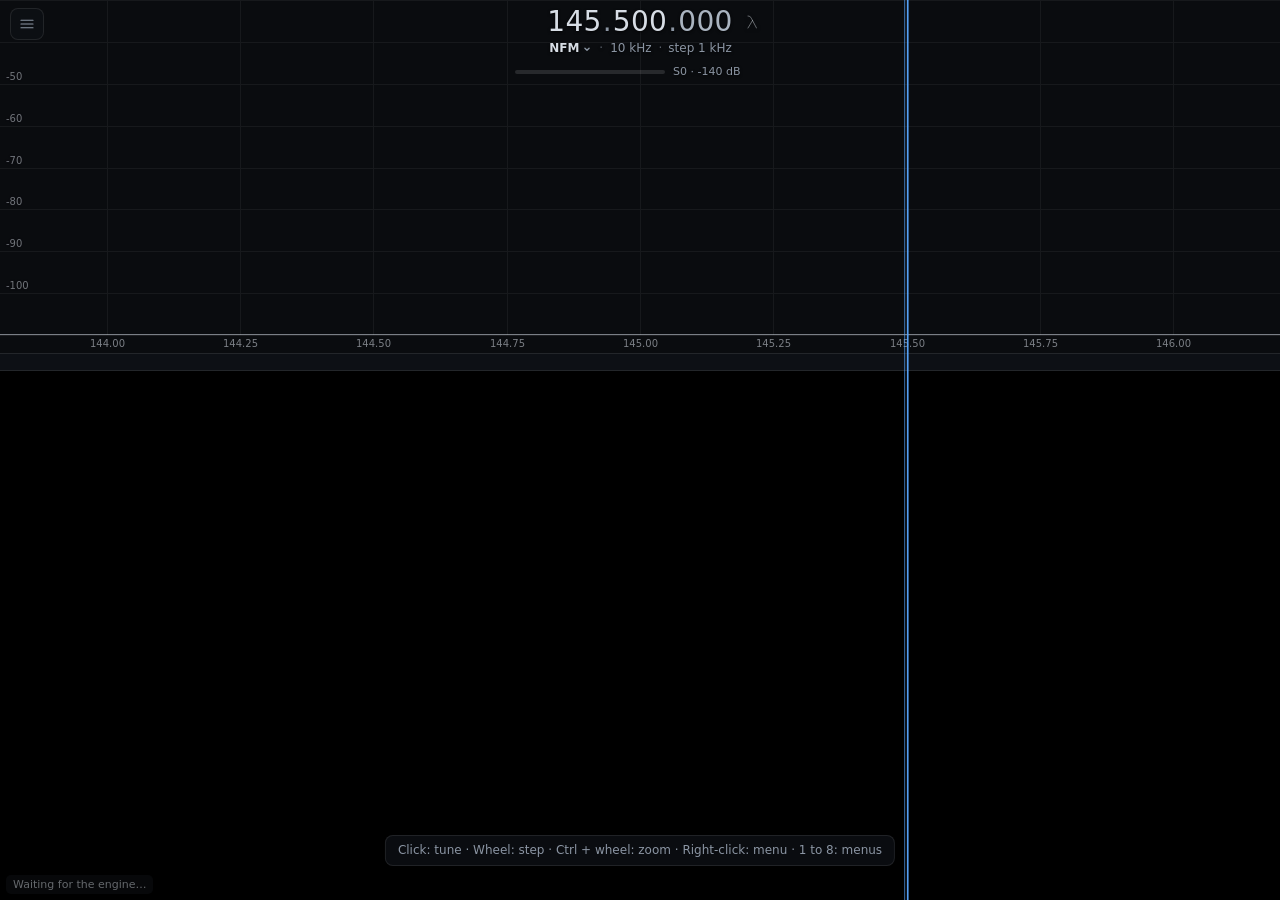
==== commit a1e04fc0: "feat: open a Mode and filter panel from the line under the frequency The mode and the filter width u" ====
--- a/src/radiolack/web/index.html
+++ b/src/radiolack/web/index.html
@@ -37,9 +37,29 @@
     <div class="freq-line"><div id="freq" tabindex="0" role="spinbutton" aria-label="VFO frequency" title="Drag or wheel over a digit: change it · double-click: type a frequency"></div><button type="button" id="antenna" aria-label="Antenna length" aria-haspopup="dialog" aria-controls="antenna-dialog" title="Antenna length for this frequency">
       <svg viewBox="0 0 15 15" aria-hidden="true"><path d="M3 1.5c1.7 0 2.7.8 3.4 2.4l5.1 9.6M7.5 6 3 13.5"/></svg>
     </button></div>
-    <div id="meta"><b id="m-mode"></b><span id="m-lock" hidden></span><span class="dot">·</span><span id="m-bw"></span><span class="dot">·</span><span id="m-seg"></span></div>
+    <div id="meta"><button type="button" id="mode-button" class="meta-button" aria-haspopup="dialog" aria-expanded="false" aria-controls="mode-panel" title="Mode and filter width"><b id="m-mode"></b><svg class="ico chev" viewBox="0 0 12 12" aria-hidden="true"><path d="M3.5 5 6 7.5 8.5 5"/></svg></button><span id="m-lock" hidden></span><span class="dot">·</span><button type="button" id="bw-button" class="meta-button" aria-haspopup="dialog" aria-expanded="false" aria-controls="mode-panel" title="Mode and filter width"><span id="m-bw"></span></button><span class="dot">·</span><span id="m-seg"></span><button type="button" id="radio-chip" aria-haspopup="dialog" aria-controls="menu" hidden></button></div>
     <!-- The wheel over the S-meter, or a click or a tap on its bar, sets the squelch; the Radio menu sets it too. -->
     <div id="smeter" aria-hidden="true" title="Squelch: wheel or click"><div class="bar"><div class="fill"></div><div class="sql"></div></div><span id="s-text"></span></div>
+  </div>
+
+  <!-- The mode and the filter width under the frequency open this panel, the Radio menu's mode and filter width at hand. -->
+  <div id="mode-scrim" hidden></div>
+  <div id="mode-panel" role="dialog" aria-label="Mode and filter" hidden>
+    <h3>Mode</h3>
+    <div class="mode-families" role="radiogroup" aria-label="Mode">
+      <span class="family">FM</span><div class="family-modes"><button type="button" role="radio" data-mode="NFM">NFM</button><button type="button" role="radio" data-mode="WFM">WFM</button></div>
+      <span class="family">AM</span><div class="family-modes"><button type="button" role="radio" data-mode="AM">AM</button><button type="button" role="radio" data-mode="SAM" title="Synchronous AM">SAM</button></div>
+      <span class="family">Sideband</span><div class="family-modes"><button type="button" role="radio" data-mode="USB">USB</button><button type="button" role="radio" data-mode="LSB">LSB</button></div>
+      <span class="family">Morse</span><div class="family-modes"><button type="button" role="radio" data-mode="CW">CW</button></div>
+    </div>
+    <p class="note" id="mp-note" role="status" hidden></p>
+    <div class="field"><label for="mp-bw">Filter width <output id="mp-bw-v"></output></label><input id="mp-bw" type="range"></div>
+    <div class="segmented" role="radiogroup" aria-label="Filter width" id="mp-presets">
+      <button type="button" role="radio" data-width="narrow">Narrow</button>
+      <button type="button" role="radio" data-width="normal">Normal</button>
+      <button type="button" role="radio" data-width="wide">Wide</button>
+    </div>
+    <label class="check"><input id="mp-auto" type="checkbox"> Mode and step from the band plan</label>
   </div>
 
   <!-- Every menu behind one icon: in the top left corner with a mouse, between the step buttons on a touch screen. -->
@@ -55,7 +75,7 @@
       <button type="button" data-menu="scan" aria-keyshortcuts="3" title="Scan (3)"><svg class="ico" viewBox="0 0 24 24" aria-hidden="true"><path d="M20 12a8 8 0 1 1-2.35-5.65M16 12a4 4 0 1 1-1.17-2.83M12 12l6.5-6.5"/></svg><span>Scan</span><svg class="ico chev" viewBox="0 0 24 24" aria-hidden="true"><path d="M9.5 6l6 6-6 6"/></svg></button>
       <button type="button" data-menu="record" aria-keyshortcuts="4" title="Record (4)"><svg class="ico" viewBox="0 0 24 24" aria-hidden="true"><circle cx="12" cy="12" r="7.5"/><circle cx="12" cy="12" r="3.4" class="fill"/></svg><span>Record</span><svg class="ico chev" viewBox="0 0 24 24" aria-hidden="true"><path d="M9.5 6l6 6-6 6"/></svg></button>
       <hr>
-      <button type="button" data-menu="receiver" aria-keyshortcuts="5" title="Receiver (5)"><svg class="ico" viewBox="0 0 24 24" aria-hidden="true"><path d="M12 11v10M8.5 21h7M8.8 7.8a4.5 4.5 0 0 1 6.4 0M6.3 5.3a8 8 0 0 1 11.4 0"/><circle cx="12" cy="11" r="1.4" class="fill"/></svg><span>Receiver</span><svg class="ico chev" viewBox="0 0 24 24" aria-hidden="true"><path d="M9.5 6l6 6-6 6"/></svg></button>
+      <button type="button" data-menu="receiver" aria-keyshortcuts="5" title="Receivers (5)"><svg class="ico" viewBox="0 0 24 24" aria-hidden="true"><path d="M12 11v10M8.5 21h7M8.8 7.8a4.5 4.5 0 0 1 6.4 0M6.3 5.3a8 8 0 0 1 11.4 0"/><circle cx="12" cy="11" r="1.4" class="fill"/></svg><span>Receivers</span><svg class="ico chev" viewBox="0 0 24 24" aria-hidden="true"><path d="M9.5 6l6 6-6 6"/></svg></button>
       <button type="button" data-menu="display" aria-keyshortcuts="6" title="Display (6)"><svg class="ico" viewBox="0 0 24 24" aria-hidden="true"><path d="M3 19.5h18M4 17l3.5-4 2.5 2.5 3.5-10 3.5 10 2-2 1.5 3.5"/></svg><span>Display</span><svg class="ico chev" viewBox="0 0 24 24" aria-hidden="true"><path d="M9.5 6l6 6-6 6"/></svg></button>
       <button type="button" data-menu="settings" aria-keyshortcuts="7" title="Settings (7)"><svg class="ico" viewBox="0 0 24 24" aria-hidden="true"><path d="M4 7h9M17 7h3M4 17h3M11 17h9"/><circle cx="15" cy="7" r="2"/><circle cx="9" cy="17" r="2"/></svg><span>Settings</span><svg class="ico chev" viewBox="0 0 24 24" aria-hidden="true"><path d="M9.5 6l6 6-6 6"/></svg></button>
       <hr>
@@ -235,55 +255,43 @@
 
       <section data-menu="receiver" hidden>
         <div class="menu-scroll">
-          <div class="field">
-            <label for="src-device">Receiver</label>
-            <select id="src-device" disabled>
-              <option value="synthetic">Synthetic band (2 m)</option>
-              <option value="rtl_sdr">RTL-SDR · this computer</option>
-              <option value="rtl_tcp">RTL-SDR · rtl_tcp</option>
-              <option value="soapy">SoapySDR device</option>
-            </select>
-            <p class="note" id="src-note"></p>
-          </div>
-          <div class="field" id="src-soapy-field" hidden>
-            <label for="src-soapy">SoapySDR device</label>
-            <select id="src-soapy" aria-describedby="src-soapy-note" disabled></select>
-            <p class="note" id="src-soapy-note"></p>
-          </div>
-          <div class="row" id="src-soapy-search-row" hidden><button type="button" class="btn" id="src-soapy-search" disabled>Search again</button></div>
-          <div class="field" id="src-soapy-args-field" hidden><label for="src-soapy-args">SoapySDR device arguments</label><input id="src-soapy-args" type="text" spellcheck="false" autocomplete="off" autocapitalize="off" placeholder="driver=rtlsdr" disabled></div>
+          <!-- From an engine with several receivers (the protocol's radios): one card each, then the settings of the one shown. -->
+          <div id="radio-cards-part" hidden>
+            <ul class="list receiver-cards" id="radio-cards" aria-label="Receivers"></ul>
+            <button type="button" class="add-receiver" id="radio-add" aria-expanded="false" aria-controls="radio-add-list" disabled><span>+ Add a receiver</span><span class="note" id="radio-add-detail"></span></button>
+            <ul class="list" id="radio-add-list" aria-label="Devices to add" hidden></ul>
+            <p class="note" id="radio-note" role="status"></p>
+            <div class="receiver-title" id="receiver-title"><b id="receiver-title-text"></b><span class="note">settings</span></div>
+          </div>
+          <h3>Device</h3>
+          <div class="field" id="src-name-field" hidden>
+            <label for="src-name">Name</label>
+            <input id="src-name" type="text" maxlength="40" spellcheck="false" autocomplete="off" aria-describedby="src-name-note">
+            <p class="note" id="src-name-note">Shown on its card, beside the frequency and in the device lists; left empty, the device's own name.</p>
+          </div>
+          <p class="note device-line" id="src-note"></p>
+          <div class="row"><button type="button" class="btn" id="src-change" aria-expanded="false" aria-controls="src-device-choice">Change device…</button><button type="button" class="btn danger" id="radio-remove" hidden disabled>Remove</button></div>
+          <div id="src-device-choice" hidden>
+            <div class="field">
+              <label for="src-device">Device</label>
+              <select id="src-device" disabled>
+                <option value="synthetic">Synthetic band (2 m)</option>
+                <option value="rtl_sdr">RTL-SDR · this computer</option>
+                <option value="rtl_tcp">RTL-SDR · rtl_tcp</option>
+                <option value="soapy">SoapySDR device</option>
+              </select>
+            </div>
+            <div class="field" id="src-soapy-field" hidden>
+              <label for="src-soapy">SoapySDR device</label>
+              <select id="src-soapy" aria-describedby="src-soapy-note" disabled></select>
+              <p class="note" id="src-soapy-note"></p>
+            </div>
+            <div class="row" id="src-soapy-search-row" hidden><button type="button" class="btn" id="src-soapy-search" disabled>Search again</button></div>
+            <div class="field" id="src-soapy-args-field" hidden><label for="src-soapy-args">SoapySDR device arguments</label><input id="src-soapy-args" type="text" spellcheck="false" autocomplete="off" autocapitalize="off" placeholder="driver=rtlsdr" disabled></div>
+          </div>
           <div class="field" id="src-address-field" hidden><label for="src-address">Server address</label><input id="src-address" type="text" inputmode="url" spellcheck="false" autocomplete="off" autocapitalize="off" placeholder="host:port" disabled></div>
-          <div class="field" id="src-hf-field" hidden>
-            <label for="src-hf">Shortwave</label>
-            <select id="src-hf" disabled>
-              <option value="none">None</option>
-              <option value="q">Direct sampling, Q input (RTL-SDR Blog V3)</option>
-              <option value="i">Direct sampling, I input</option>
-              <option value="tuner">Tuner (RTL-SDR Blog V4)</option>
-            </select>
-            <p class="note" id="src-hf-note"></p>
-          </div>
-          <div class="field" id="src-converter-field" hidden>
-            <label for="src-converter">Converter</label>
-            <select id="src-converter" disabled>
-              <option value="none">None</option>
-              <option value="up">Upconverter</option>
-              <option value="down">Downconverter (LNB)</option>
-              <option value="down_inverted">Downconverter, inverted spectrum</option>
-            </select>
-            <p class="note" id="src-converter-note"></p>
-          </div>
-          <div class="field" id="src-converter-lo-field" hidden>
-            <label for="src-converter-lo">Converter oscillator (MHz)</label>
-            <input id="src-converter-lo" type="text" inputmode="decimal" spellcheck="false" autocomplete="off" disabled>
-            <p class="note" id="src-converter-lo-note"></p>
-          </div>
-          <div class="field" id="src-antenna-field" hidden><label for="src-antenna">Antenna socket</label><select id="src-antenna" disabled></select></div>
-          <div class="row" id="src-power-row" hidden><span id="src-power-name">Antenna power (bias tee): <output id="src-power-v"></output></span><button type="button" class="btn" id="src-power" disabled></button></div>
-          <label class="check" id="src-rtl-agc-row" hidden><input id="src-rtl-agc" type="checkbox" disabled> RTL2832 AGC while sampling directly</label>
-          <div class="field"><label for="src-gain">Tuner gain <output id="src-gain-v"></output></label><input id="src-gain" type="range" min="0" step="1" disabled></div>
-          <label class="check"><input id="src-agc" type="checkbox" disabled> Tuner AGC</label>
-          <p class="note" id="src-gain-note" hidden></p>
+          <h3>Tuning</h3>
+          <div class="field"><label for="src-center">Centre frequency (MHz)</label><input id="src-center" type="text" inputmode="decimal" aria-describedby="src-center-note" disabled><p class="note" id="src-center-note" hidden></p></div>
           <div class="field">
             <label for="src-rate">Sample rate</label>
             <select id="src-rate" disabled>
@@ -296,7 +304,6 @@
               <option value="2880000">2.880 MS/s</option>
             </select>
           </div>
-          <div class="field"><label for="src-center">Centre frequency (MHz)</label><input id="src-center" type="text" inputmode="decimal" aria-describedby="src-center-note" disabled><p class="note" id="src-center-note" hidden></p></div>
           <div class="field"><label for="src-ppm">Frequency correction (ppm)</label><input id="src-ppm" type="number" min="-100" max="100" step="0.01" value="0" disabled></div>
           <div class="row"><button type="button" class="btn" id="src-calibrate" aria-haspopup="dialog" aria-controls="calibrate-dialog" disabled>Calibrate</button><span class="note" id="src-calibrate-note"></span></div>
           <div class="field" id="src-driver-field" hidden>
@@ -307,6 +314,39 @@
               <option value="rounding">rtl-sdr 2.0.2 and later</option>
             </select>
             <p class="note" id="src-driver-note"></p>
+          </div>
+          <h3>Gain</h3>
+          <div class="field"><label for="src-gain">Tuner gain <output id="src-gain-v"></output></label><input id="src-gain" type="range" min="0" step="1" disabled></div>
+          <label class="check"><input id="src-agc" type="checkbox" disabled> Tuner AGC</label>
+          <p class="note" id="src-gain-note" hidden></p>
+          <label class="check" id="src-rtl-agc-row" hidden><input id="src-rtl-agc" type="checkbox" disabled> RTL2832 AGC while sampling directly</label>
+          <h3>Input</h3>
+          <div class="field" id="src-antenna-field" hidden><label for="src-antenna">Antenna socket</label><select id="src-antenna" disabled></select></div>
+          <div class="row" id="src-power-row" hidden><span id="src-power-name">Antenna power (bias tee): <output id="src-power-v"></output></span><button type="button" class="btn" id="src-power" disabled></button></div>
+          <div class="field" id="src-hf-field" hidden>
+            <label for="src-hf">Shortwave</label>
+            <select id="src-hf" disabled>
+              <option value="none">None</option>
+              <option value="q">Direct sampling, Q input (RTL-SDR Blog V3)</option>
+              <option value="i">Direct sampling, I input</option>
+              <option value="tuner">Tuner (RTL-SDR Blog V4)</option>
+            </select>
+            <p class="note" id="src-hf-note"></p>
+          </div>
+          <div class="field" id="src-converter-field" hidden>
+            <label for="src-converter">Converter</label>
+            <select id="src-converter" disabled>
+              <option value="none">None</option>
+              <option value="up">Upconverter</option>
+              <option value="down">Downconverter (LNB)</option>
+              <option value="down_inverted">Downconverter, inverted spectrum</option>
+            </select>
+            <p class="note" id="src-converter-note"></p>
+          </div>
+          <div class="field" id="src-converter-lo-field" hidden>
+            <label for="src-converter-lo">Converter oscillator (MHz)</label>
+            <input id="src-converter-lo" type="text" inputmode="decimal" spellcheck="false" autocomplete="off" disabled>
+            <p class="note" id="src-converter-lo-note"></p>
           </div>
           <label class="check"><input id="src-dc" type="checkbox" disabled> Remove the DC spike</label>
           <div id="src-advanced" hidden>
--- a/src/radiolack/web/style.css
+++ b/src/radiolack/web/style.css
@@ -152,6 +152,14 @@
 #meta { font-size: 12px; color: var(--muted); }
 #meta b { color: var(--text); font-weight: 600; }
 #meta .dot { margin: 0 6px; opacity: 0.6; }
+/* The mode and the filter width open the Mode and filter panel: they read as the line's text until pointed at. */
+.meta-button {
+  display: inline-flex; align-items: center; gap: 3px; margin: 0 -5px; padding: 1px 5px; pointer-events: auto; cursor: pointer;
+  background: transparent; border: 1px solid transparent; border-radius: 5px; color: inherit; font: inherit; text-shadow: inherit;
+}
+.meta-button[aria-expanded="true"] { border-color: var(--line); background: rgba(15, 18, 23, 0.8); }
+.meta-button .chev { width: 10px; height: 10px; color: var(--muted); }
+.meta-button[aria-expanded="true"] .chev { transform: rotate(180deg); }
 #m-lock { margin-left: 5px; }
 #m-lock.on { color: var(--accent); }
 #smeter { display: flex; align-items: center; justify-content: center; gap: 8px; margin-top: 5px; }
@@ -365,6 +373,54 @@
 .list li.rec > .name { flex: 1 1 auto; min-width: 0; display: flex; flex-direction: column; font-variant-numeric: tabular-nums; }
 .list li.rec .facts { font-size: 11px; color: var(--muted); }
 .list li.rec > .num { white-space: nowrap; color: var(--rec); }
+/* The Receivers menu: one card per receiver, the one this window shows framed in the accent colour, then a
+   dashed row that adds one, and the heading of the shown receiver's settings. */
+.receiver-cards li.card {
+  display: grid; grid-template-columns: auto minmax(0, 1fr) auto; gap: 3px 12px; align-items: center; margin: 6px 0;
+  padding: 9px 12px; border: 1px solid var(--line); border-radius: 9px; background: rgba(255, 255, 255, 0.025);
+}
+.receiver-cards li.card.shown { border-color: rgba(89, 167, 255, 0.6); background: rgba(89, 167, 255, 0.06); }
+.receiver-cards .card-num {
+  grid-row: span 2; width: 26px; height: 26px; border-radius: 50%; display: grid; place-items: center;
+  font-weight: 700; background: var(--control-hover); font-variant-numeric: tabular-nums;
+}
+.receiver-cards .shown .card-num { background: var(--accent); color: #04111f; }
+.receiver-cards .card-name { min-width: 0; overflow: hidden; text-overflow: ellipsis; white-space: nowrap; font-weight: 600; }
+.receiver-cards .card-serial { margin-left: 2px; font: 11.5px ui-monospace, "SFMono-Regular", Menlo, Consolas, monospace; font-weight: 400; color: var(--muted); }
+.receiver-cards .card-act { grid-row: span 2; grid-column: 3; display: flex; gap: 6px; }
+.receiver-cards .card-sub { grid-column: 2; display: flex; flex-wrap: wrap; align-items: center; gap: 4px 10px; }
+.receiver-cards .state { display: inline-flex; align-items: center; gap: 6px; font-size: 11.5px; color: var(--muted); white-space: nowrap; }
+.receiver-cards .state::before { content: ""; width: 7px; height: 7px; border-radius: 50%; box-sizing: border-box; border: 1px solid var(--muted); }
+.receiver-cards .state.live { color: var(--ok); }
+.receiver-cards .state.live::before { background: var(--ok); border-color: var(--ok); }
+.receiver-cards .state.wait { color: var(--warn); }
+.receiver-cards .state.wait::before { background: var(--warn); border-color: var(--warn); }
+.receiver-cards .tag { border: 0; padding: 1px 6px; font-weight: 600; letter-spacing: 0.03em; text-transform: uppercase; }
+.receiver-cards .tag.here { background: rgba(89, 167, 255, 0.16); color: var(--accent); }
+.receiver-cards .tag.scan { background: rgba(60, 207, 154, 0.14); color: var(--ok); }
+.receiver-cards .tag.rec { background: rgba(255, 95, 87, 0.14); color: var(--rec); }
+.add-receiver {
+  width: 100%; display: flex; align-items: center; justify-content: space-between; gap: 8px; margin: 6px 0 4px;
+  padding: 9px 12px; border: 1px dashed rgba(255, 255, 255, 0.18); border-radius: 9px; background: transparent;
+  color: var(--text); font: inherit; font-size: 12.5px; text-align: left; cursor: pointer;
+}
+.add-receiver .note { margin: 0; text-align: right; }
+.add-receiver:disabled { color: var(--muted); cursor: default; }
+.add-receiver[aria-expanded="true"] { border-color: rgba(89, 167, 255, 0.55); }
+.receiver-title { display: flex; align-items: baseline; gap: 8px; margin: 16px 0 0; padding-top: 12px; border-top: 1px solid var(--line); }
+.receiver-title b { min-width: 0; overflow: hidden; text-overflow: ellipsis; white-space: nowrap; font-size: 13px; font-weight: 600; }
+.receiver-title .note { margin: 0; }
+#src-note { color: var(--text); }
+.btn.danger { color: #ff8d87; }
+/* Beside the frequency, with several receivers: the one this window shows; a press opens the Receivers menu. */
+#radio-chip {
+  display: inline-flex; align-items: center; gap: 5px; margin-left: 8px; padding: 1px 8px; vertical-align: 1px;
+  border: 1px solid var(--line); border-radius: 999px; background: var(--control); color: var(--text);
+  font: inherit; font-size: 11px; white-space: nowrap; cursor: pointer; pointer-events: auto; touch-action: manipulation;
+}
+#radio-chip[hidden] { display: none; }
+#radio-chip b { color: var(--accent); font-weight: 700; }
+#radio-chip .chip-name { min-width: 0; max-width: 16em; overflow: hidden; text-overflow: ellipsis; }
 #rec-note, #rec-summary, #rec-folder-msg { overflow-wrap: anywhere; }     /* folders and files are long words */
 .grid2 { display: grid; grid-template-columns: 1fr 1fr; gap: 0 10px; }
 .grid2.passes { align-items: end; }
@@ -390,6 +446,30 @@
 #ctx button:disabled { color: var(--muted); cursor: default; }
 #ctx .ctx-title { padding: 4px 10px 6px; font-size: 11px; color: var(--muted); font-variant-numeric: tabular-nums; }
 
+/* The Mode and filter panel: under the readout, over a scrim that a press outside it closes it on. */
+#mode-scrim { position: absolute; inset: 0; z-index: 8; touch-action: none; }
+#mode-scrim[hidden], #mode-panel[hidden] { display: none; }
+#mode-panel {
+  position: absolute; z-index: 9; width: 300px; max-width: calc(100% - 16px); padding: 4px 14px 10px; overflow-y: auto; overscroll-behavior: contain;
+  background: var(--sheet); border: 1px solid var(--line); border-radius: 10px; box-shadow: 0 12px 32px rgba(0, 0, 0, 0.5);
+}
+#mode-panel h3 { margin: 10px 0 6px; font-size: 11px; font-weight: 600; letter-spacing: 0.06em; text-transform: uppercase; color: var(--muted); }
+.mode-families { display: grid; grid-template-columns: max-content minmax(0, 1fr); align-items: center; gap: 6px 12px; }
+.mode-families .family { font-size: 11.5px; color: var(--muted); }
+.family-modes { display: flex; gap: 6px; }
+.family-modes button {
+  position: relative; min-width: 58px; height: 28px; padding: 0 10px; cursor: pointer;
+  background: var(--control); border: 1px solid var(--line); border-radius: 7px; color: var(--text); font: inherit; font-size: 12px; font-weight: 600;
+}
+.family-modes button[aria-checked="true"] { color: var(--accent); background: rgba(89, 167, 255, 0.16); border-color: rgba(89, 167, 255, 0.7); }
+/* The band plan's mode at the VFO. */
+.family-modes button.planned::after {
+  content: "plan"; position: absolute; top: -7px; right: -6px; padding: 0 4px; border-radius: 4px;
+  font-size: 9px; font-weight: 700; line-height: 13px; color: var(--ok); background: #123a2c;
+}
+#mode-panel .field { margin-top: 12px; }
+#mode-panel .check { margin: 10px 0 0; }
+
 /* Hover feedback only where a real hover exists: on touch screens it would stay stuck after a tap. */
 @media (hover: hover) {
   #freq .d:hover { background: rgba(255, 255, 255, 0.1); }
@@ -402,8 +482,11 @@
   .list .item:hover { background: var(--control-hover); }
   .link:hover { background: var(--control-hover); }
   .btn:hover:not(:disabled) { background: var(--control-hover); }
+  .add-receiver:hover:not(:disabled), #radio-chip:hover { background: var(--control-hover); }
   .freq-link:hover { text-decoration: underline; }
   #ctx button:hover:not(:disabled) { background: var(--control-hover); }
+  .meta-button:hover { border-color: var(--line); background: rgba(15, 18, 23, 0.8); }
+  .family-modes button:hover:not([aria-checked="true"]) { background: var(--control-hover); }
 }
 
 /* Short viewports (phones in landscape): compact readout, and the menu under it. */
@@ -432,6 +515,13 @@
   .menu-head { justify-content: flex-start; padding: 8px 6px 6px 4px; }
   .menu-head .back { display: flex; }
   .menu-head [data-close] { margin-left: auto; }
+  #radio-chip .chip-name { display: none; }     /* the number alone keeps the readout on its lines */
+  /* The Mode and filter panel rises from the bottom edge, the width of the window. */
+  #mode-panel {
+    top: auto !important; left: 0 !important; right: 0; bottom: 0; width: auto; max-width: none;
+    padding-bottom: calc(14px + env(safe-area-inset-bottom)); border-radius: 14px 14px 0 0; border-bottom: 0;
+  }
+  #mode-scrim { background: rgba(5, 7, 10, 0.45); }
 }
 /* Too narrow to centre it beside the icon: the frequency follows the icon, still on the first line. */
 @media (max-width: 420px) {
@@ -448,10 +538,13 @@
   select, input[type="text"], input[type="number"], input[type="search"] { min-height: 40px; font-size: 16px; }
   input[type="range"] { height: 32px; }
   .check { min-height: 36px; }
+  .family-modes button { min-width: 68px; height: 40px; font-size: 13px; }
+  .meta-button { padding: 4px 7px; margin: -3px -7px; }
   .check input, .list li.bm > input[type="checkbox"], .list li.cat > input[type="checkbox"] { width: 20px; height: 20px; }
   .segmented button { min-height: 36px; }
   .list .item { min-height: 40px; }
-  .btn, .link { min-height: 36px; }
+  .btn, .link, .add-receiver { min-height: 36px; }
+  #radio-chip { min-height: 28px; }
   .freq-link { min-height: 32px; }
   #ctx button { padding: 12px 14px; }
   .mark, #vfo-return { font-size: 12px; padding: 3px 8px; }
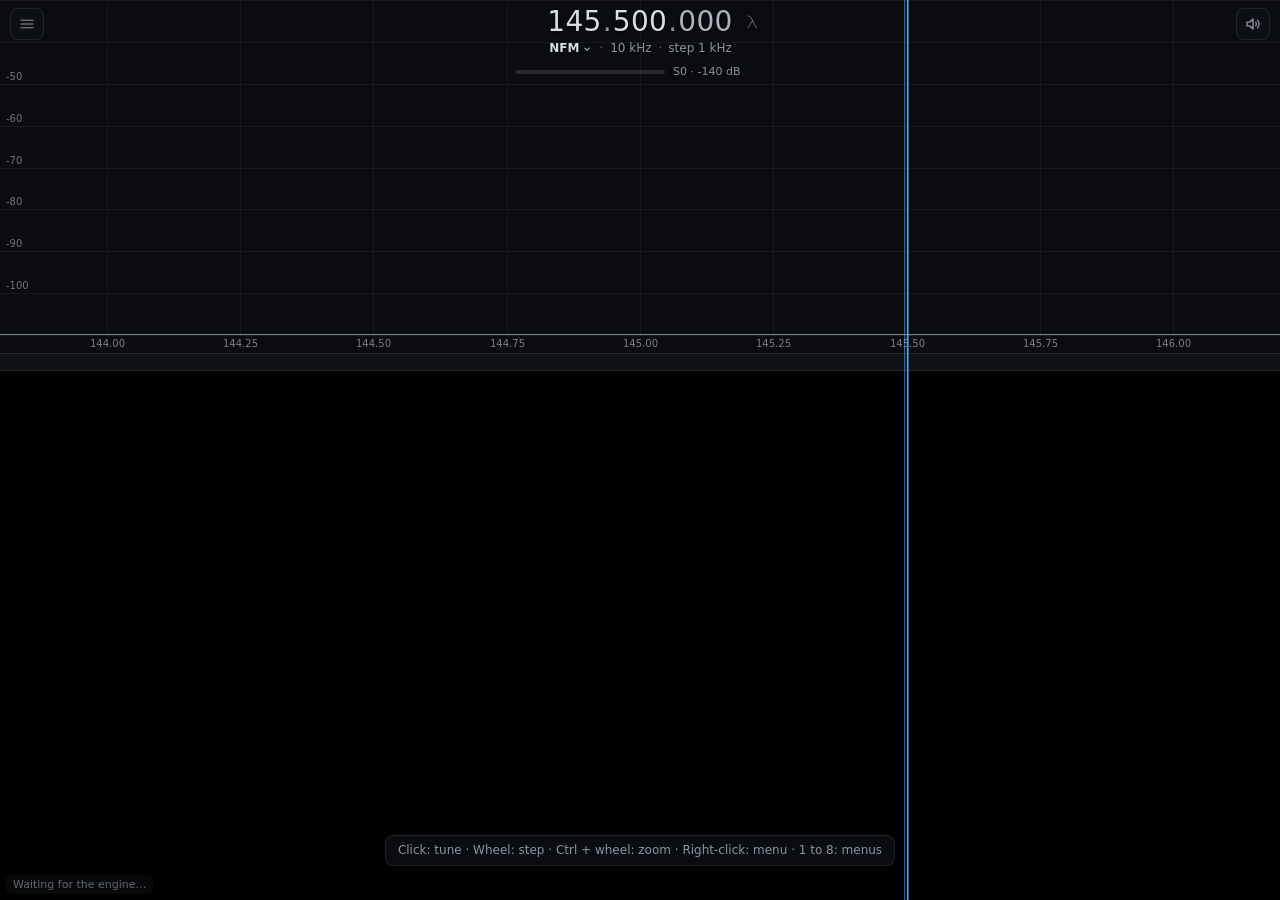
==== commit 2ea22d73: "feat: set the volume from the speaker without opening the menu The speaker in the top right corner n" ====
--- a/src/radiolack/web/index.html
+++ b/src/radiolack/web/index.html
@@ -492,10 +492,11 @@
     <button type="button" id="tune-down" aria-label="One step down">−</button>
     <button type="button" id="tune-up" aria-label="One step up">+</button>
   </div>
-  <button type="button" id="sound" aria-label="Audio" aria-pressed="false">
+  <button type="button" id="sound" aria-label="Audio" aria-pressed="false" title="Mute or unmute · Wheel or drag up and down: volume">
     <svg class="off" viewBox="0 0 24 24" aria-hidden="true"><path d="M4 9.5h3.5L12 5.5v13l-4.5-4H4z"/><path d="M15.5 9.5l5 5m0-5l-5 5"/></svg>
     <svg class="on" viewBox="0 0 24 24" aria-hidden="true"><path d="M4 9.5h3.5L12 5.5v13l-4.5-4H4z"/><path d="M15.5 9.5a3.5 3.5 0 0 1 0 5M18 7a7 7 0 0 1 0 10"/></svg>
   </button>
+  <div id="volume-gauge" class="gone" aria-hidden="true"><div class="track"><div class="fill"></div></div><output></output></div>
 
   <div id="status"></div>
   <div id="hoverinfo"></div>
--- a/src/radiolack/web/style.css
+++ b/src/radiolack/web/style.css
@@ -233,20 +233,31 @@
 #tunepad button:active { background: rgba(89, 167, 255, 0.25); }
 #tune-down { left: calc(12px + env(safe-area-inset-left)); }
 #tune-up { right: calc(12px + env(safe-area-inset-right)); }
-/* Shown only for touch input too, in the top right corner: whether this interface plays sound, and a
-   switch for it (main.js). The browser may hold the audio until a tap, and a tap on it is one. */
+/* In the top right corner, mirroring the menu's icon: whether this interface plays sound, a switch for it
+   and the volume at hand, a drag or the wheel (main.js), its gauge under it while it changes. For touch
+   input a round button: the browser may hold the audio until a tap, and a tap on it is one. */
 #sound {
-  display: none; position: absolute; z-index: 6; top: calc(10px + env(safe-area-inset-top)); right: calc(12px + env(safe-area-inset-right));
-  width: 44px; height: 44px; padding: 0; align-items: center; justify-content: center; border-radius: 50%;
-  background: rgba(14, 17, 22, 0.72); border: 1px solid var(--line); color: var(--text);
-  cursor: pointer; touch-action: manipulation; transition: opacity 0.4s;
-}
+  position: absolute; z-index: 6; top: calc(8px + env(safe-area-inset-top)); right: calc(10px + env(safe-area-inset-right));
+  width: 34px; height: 32px; padding: 0; display: flex; align-items: center; justify-content: center; border-radius: 8px;
+  background: rgba(14, 17, 22, 0.72); border: 1px solid var(--line); color: var(--muted);
+  cursor: pointer; touch-action: none; transition: opacity 0.4s;
+}
+#sound[hidden] { display: none; }
 #sound:active { background: rgba(89, 167, 255, 0.25); }
-#sound svg { width: 22px; height: 22px; fill: none; stroke: currentColor; stroke-width: 1.8; stroke-linecap: round; stroke-linejoin: round; }
+#sound svg { width: 18px; height: 18px; fill: none; stroke: currentColor; stroke-width: 1.8; stroke-linecap: round; stroke-linejoin: round; }
 #sound .on, #sound[aria-pressed="true"] .off { display: none; }
 #sound[aria-pressed="true"] .on { display: block; }
-
-body.idle #menu-button, body.idle #status, body.idle #tunepad, body.idle #span-fit, body.idle #antenna { opacity: 0.2; }
+#volume-gauge {
+  position: absolute; z-index: 6; top: calc(48px + env(safe-area-inset-top)); right: calc(10px + env(safe-area-inset-right));
+  width: 34px; padding: 6px 0; display: flex; flex-direction: column; align-items: center; gap: 6px; pointer-events: none;
+  background: rgba(12, 15, 19, 0.9); border: 1px solid var(--line); border-radius: 8px; transition: opacity 0.3s;
+}
+#volume-gauge.gone { opacity: 0; }
+#volume-gauge .track { position: relative; width: 6px; height: 160px; border-radius: 3px; background: rgba(255, 255, 255, 0.12); overflow: hidden; }
+#volume-gauge .fill { position: absolute; left: 0; right: 0; bottom: 0; background: var(--accent); }
+#volume-gauge output { font-size: 11px; color: var(--text); font-variant-numeric: tabular-nums; }
+
+body.idle #menu-button, body.idle #sound, body.idle #status, body.idle #tunepad, body.idle #span-fit, body.idle #antenna { opacity: 0.2; }
 body.idle #hoverinfo { opacity: 0; }
 
 /* The menu: a card under the readout, the list of menus beside the chosen one, which scrolls; a menu's
@@ -474,7 +485,7 @@
 @media (hover: hover) {
   #freq .d:hover { background: rgba(255, 255, 255, 0.1); }
   #antenna:hover { color: var(--text); background: rgba(255, 255, 255, 0.07); }
-  #menu-button:hover { color: var(--text); border-color: rgba(89, 167, 255, 0.5); }
+  #menu-button:hover, #sound:hover { color: var(--text); border-color: rgba(89, 167, 255, 0.5); }
   #menu nav button:hover:not([aria-current="true"]) { color: var(--text); background: rgba(255, 255, 255, 0.05); }
   .mark:hover { border-color: rgba(89, 167, 255, 0.6); }
   .close:hover { color: var(--text); background: var(--control-hover); }
@@ -527,7 +538,7 @@
 @media (max-width: 420px) {
   #readout {
     left: calc(54px + env(safe-area-inset-left)); transform: none; text-align: left;
-    max-width: calc(100% - 64px - env(safe-area-inset-left) - env(safe-area-inset-right));
+    max-width: calc(100% - 108px - env(safe-area-inset-left) - env(safe-area-inset-right));
   }
   #smeter { justify-content: flex-start; }
 }
@@ -553,8 +564,12 @@
   #smeter .bar::after { inset: -12px -6px; }
   #status, #hoverinfo { display: none; }
   #tunepad { display: block; }
-  #sound { display: flex; }
-  #sound[hidden] { display: none; }
+  #sound {
+    top: calc(10px + env(safe-area-inset-top)); right: calc(12px + env(safe-area-inset-right));
+    width: 44px; height: 44px; border-radius: 50%; color: var(--text);
+  }
+  #sound svg { width: 22px; height: 22px; }
+  #volume-gauge { top: calc(62px + env(safe-area-inset-top)); right: calc(16px + env(safe-area-inset-right)); width: 36px; }
   #menu-button {
     top: auto; left: 50%; bottom: calc(14px + env(safe-area-inset-bottom)); width: 52px; height: 52px; border-radius: 50%;
     transform: translateX(-50%); color: var(--text);
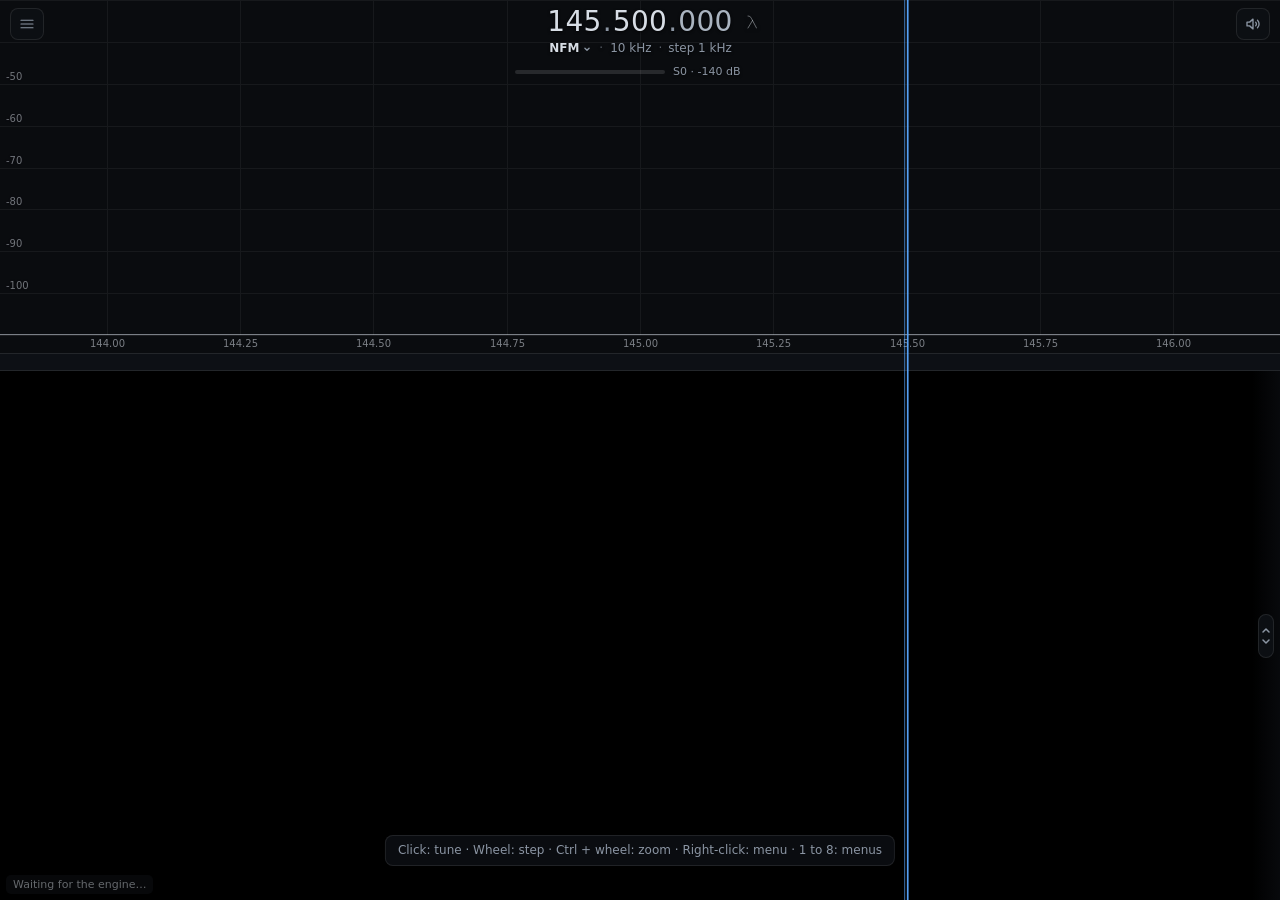
==== commit 1be380a2: "feat: stretch the waterfall's time scale from a handle on its right edge The waterfall gets a handle" ====
--- a/src/radiolack/web/index.html
+++ b/src/radiolack/web/index.html
@@ -21,7 +21,9 @@
     <div id="marks"></div>
   </div>
   <div id="band"><canvas id="bandc" aria-hidden="true"></canvas></div>
-  <div id="wfwrap" class="area"><canvas id="wf" aria-hidden="true"></canvas><div id="wf-stamps" aria-hidden="true"></div></div>
+  <div id="wfwrap" class="area"><canvas id="wf" aria-hidden="true"></canvas><div id="wf-stamps" aria-hidden="true"></div>
+    <div id="wf-scale" role="slider" tabindex="0" aria-label="Time the waterfall shows" aria-orientation="vertical" aria-valuemin="10" aria-valuemax="1200"
+      title="Time the waterfall shows · Drag up or down, or wheel · Double-click: default"><div class="grip" aria-hidden="true"><svg viewBox="0 0 10 18"><path d="M2 5 5 2 8 5M2 13l3 3 3-3"/></svg></div><div id="wf-scale-tip" aria-hidden="true"></div></div></div>
   <div id="vfo"></div>
   <div id="vfo-line"></div>
   <div id="xline" hidden></div>
@@ -378,7 +380,7 @@
           <label class="check"><input id="wf-auto" type="checkbox"> Automatic contrast</label>
           <div class="field"><label for="wf-min">Floor <output id="wf-min-v"></output></label><input id="wf-min" type="range" min="-140" max="-40" step="1"></div>
           <div class="field"><label for="wf-max">Ceiling <output id="wf-max-v"></output></label><input id="wf-max" type="range" min="-110" max="-10" step="1"></div>
-          <div class="field"><label for="wf-speed">Speed <output id="wf-speed-v"></output></label><input id="wf-speed" type="range" min="2" max="30" step="1"></div>
+          <div class="field"><label for="wf-span">Time shown <output id="wf-span-v"></output></label><input id="wf-span" type="range" min="0" max="1000" step="1"></div>
           <label class="check"><input id="wf-time" type="checkbox"> Timestamps</label>
           <p class="note">The waterfall keeps levels, not colours: palette, contrast and zoom recolour its whole history.</p>
           <h3>On the spectrum</h3>
--- a/src/radiolack/web/style.css
+++ b/src/radiolack/web/style.css
@@ -39,6 +39,24 @@
   font: 10px/12px system-ui, sans-serif; color: rgba(230, 235, 240, 0.75); text-shadow: 0 0 3px rgba(0, 0, 0, 0.9);
 }
 .wf-stamp::before { content: ""; position: absolute; left: 0; top: 0; width: 7px; height: 1px; background: rgba(255, 255, 255, 0.6); }
+/* The waterfall's time scale, along its right edge: a drag up or down or the wheel sets the time it shows. */
+#wf-scale {
+  position: absolute; z-index: 2; top: 0; right: 0; bottom: 0; width: 28px; cursor: ns-resize; touch-action: none;
+  background: linear-gradient(270deg, rgba(14, 17, 22, 0.55), rgba(14, 17, 22, 0)); transition: opacity 0.4s;
+}
+#wf-scale .grip {
+  position: absolute; right: 6px; top: 50%; width: 16px; height: 44px; margin-top: -22px; display: grid; place-items: center;
+  border: 1px solid var(--line); border-radius: 8px; background: rgba(14, 17, 22, 0.9); color: var(--muted);
+}
+#wf-scale .grip svg { width: 10px; height: 18px; fill: none; stroke: currentColor; stroke-width: 1.5; stroke-linecap: round; stroke-linejoin: round; }
+#wf-scale:focus-visible { outline: none; }
+#wf-scale:focus-visible .grip { outline: 2px solid var(--accent); outline-offset: 1px; }
+#wf-scale-tip {
+  position: absolute; right: 34px; top: 50%; transform: translateY(-50%); white-space: nowrap; pointer-events: none;
+  font-size: 12px; padding: 3px 8px; color: var(--text); background: rgba(10, 12, 15, 0.88);
+  border: 1px solid var(--line); border-radius: 6px; opacity: 0; transition: opacity 0.3s; font-variant-numeric: tabular-nums;
+}
+#wf-scale-tip.shown { opacity: 1; }
 #band { position: relative; background: #0d1015; border-top: 1px solid var(--line); border-bottom: 1px solid var(--line); cursor: ns-resize; touch-action: none;
   -webkit-user-select: none; user-select: none; }
 #band.on-mark { cursor: pointer; }
@@ -257,7 +275,7 @@
 #volume-gauge .fill { position: absolute; left: 0; right: 0; bottom: 0; background: var(--accent); }
 #volume-gauge output { font-size: 11px; color: var(--text); font-variant-numeric: tabular-nums; }
 
-body.idle #menu-button, body.idle #sound, body.idle #status, body.idle #tunepad, body.idle #span-fit, body.idle #antenna { opacity: 0.2; }
+body.idle #menu-button, body.idle #sound, body.idle #status, body.idle #tunepad, body.idle #span-fit, body.idle #antenna, body.idle #wf-scale { opacity: 0.2; }
 body.idle #hoverinfo { opacity: 0; }
 
 /* The menu: a card under the readout, the list of menus beside the chosen one, which scrolls; a menu's
@@ -486,6 +504,7 @@
   #freq .d:hover { background: rgba(255, 255, 255, 0.1); }
   #antenna:hover { color: var(--text); background: rgba(255, 255, 255, 0.07); }
   #menu-button:hover, #sound:hover { color: var(--text); border-color: rgba(89, 167, 255, 0.5); }
+  #wf-scale:hover .grip { color: var(--text); border-color: rgba(89, 167, 255, 0.5); }
   #menu nav button:hover:not([aria-current="true"]) { color: var(--text); background: rgba(255, 255, 255, 0.05); }
   .mark:hover { border-color: rgba(89, 167, 255, 0.6); }
   .close:hover { color: var(--text); background: var(--control-hover); }
@@ -538,9 +557,14 @@
 @media (max-width: 420px) {
   #readout {
     left: calc(54px + env(safe-area-inset-left)); transform: none; text-align: left;
-    max-width: calc(100% - 108px - env(safe-area-inset-left) - env(safe-area-inset-right));
+    max-width: calc(100% - 64px - env(safe-area-inset-left) - env(safe-area-inset-right));
   }
   #smeter { justify-content: flex-start; }
+}
+/* There, with a mouse, the speaker leaves the readout its width: under the menu's icon, its gauge under it. */
+@media (max-width: 420px) and (pointer: fine) {
+  #sound { top: calc(48px + env(safe-area-inset-top)); right: auto; left: calc(10px + env(safe-area-inset-left)); }
+  #volume-gauge { top: calc(88px + env(safe-area-inset-top)); right: auto; left: calc(10px + env(safe-area-inset-left)); }
 }
 
 /* Touch: larger targets, no hover-only readouts, step buttons shown, and the menu's icon between them. */
@@ -580,7 +604,11 @@
   #menu nav button { min-height: 44px; }
   #hint { bottom: calc(74px + env(safe-area-inset-bottom)); }     /* above the step buttons and the menu's icon */
   .keys-touch { order: -1; }
-  body.idle #menu-button, body.idle #tunepad, body.idle #sound, body.idle #span-fit, body.idle #antenna { opacity: 0.45; }
+  /* The time scale stops above the step button in the bottom right corner, with a grip for a finger. */
+  #wf-scale { width: 40px; bottom: calc(76px + env(safe-area-inset-bottom)); }
+  #wf-scale .grip { right: calc(8px + env(safe-area-inset-right)); width: 24px; height: 56px; margin-top: -28px; }
+  #wf-scale-tip { right: calc(46px + env(safe-area-inset-right)); }
+  body.idle #menu-button, body.idle #tunepad, body.idle #sound, body.idle #span-fit, body.idle #antenna, body.idle #wf-scale { opacity: 0.45; }
 }
 /* Phones in portrait: the readout moves to the left, the speaker on its right, and the menu rises from
    the bottom up to the readout. */
